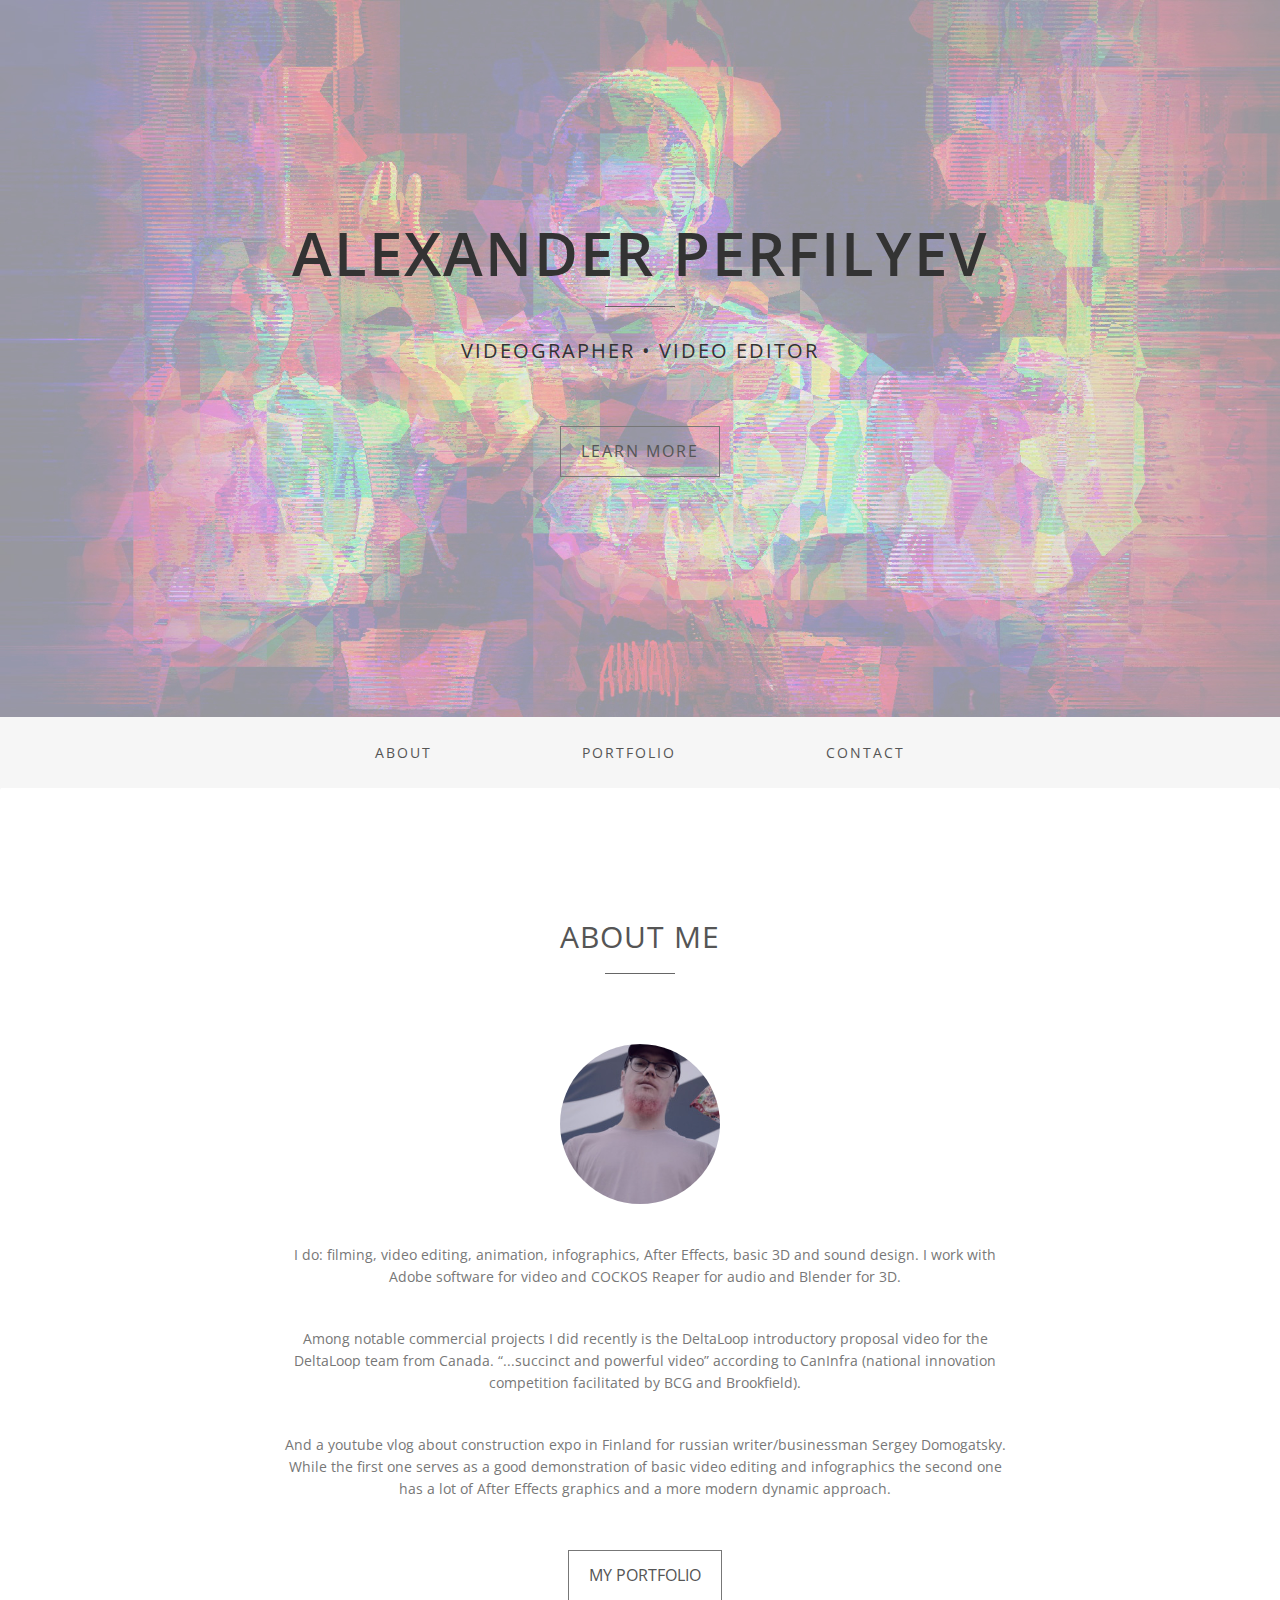
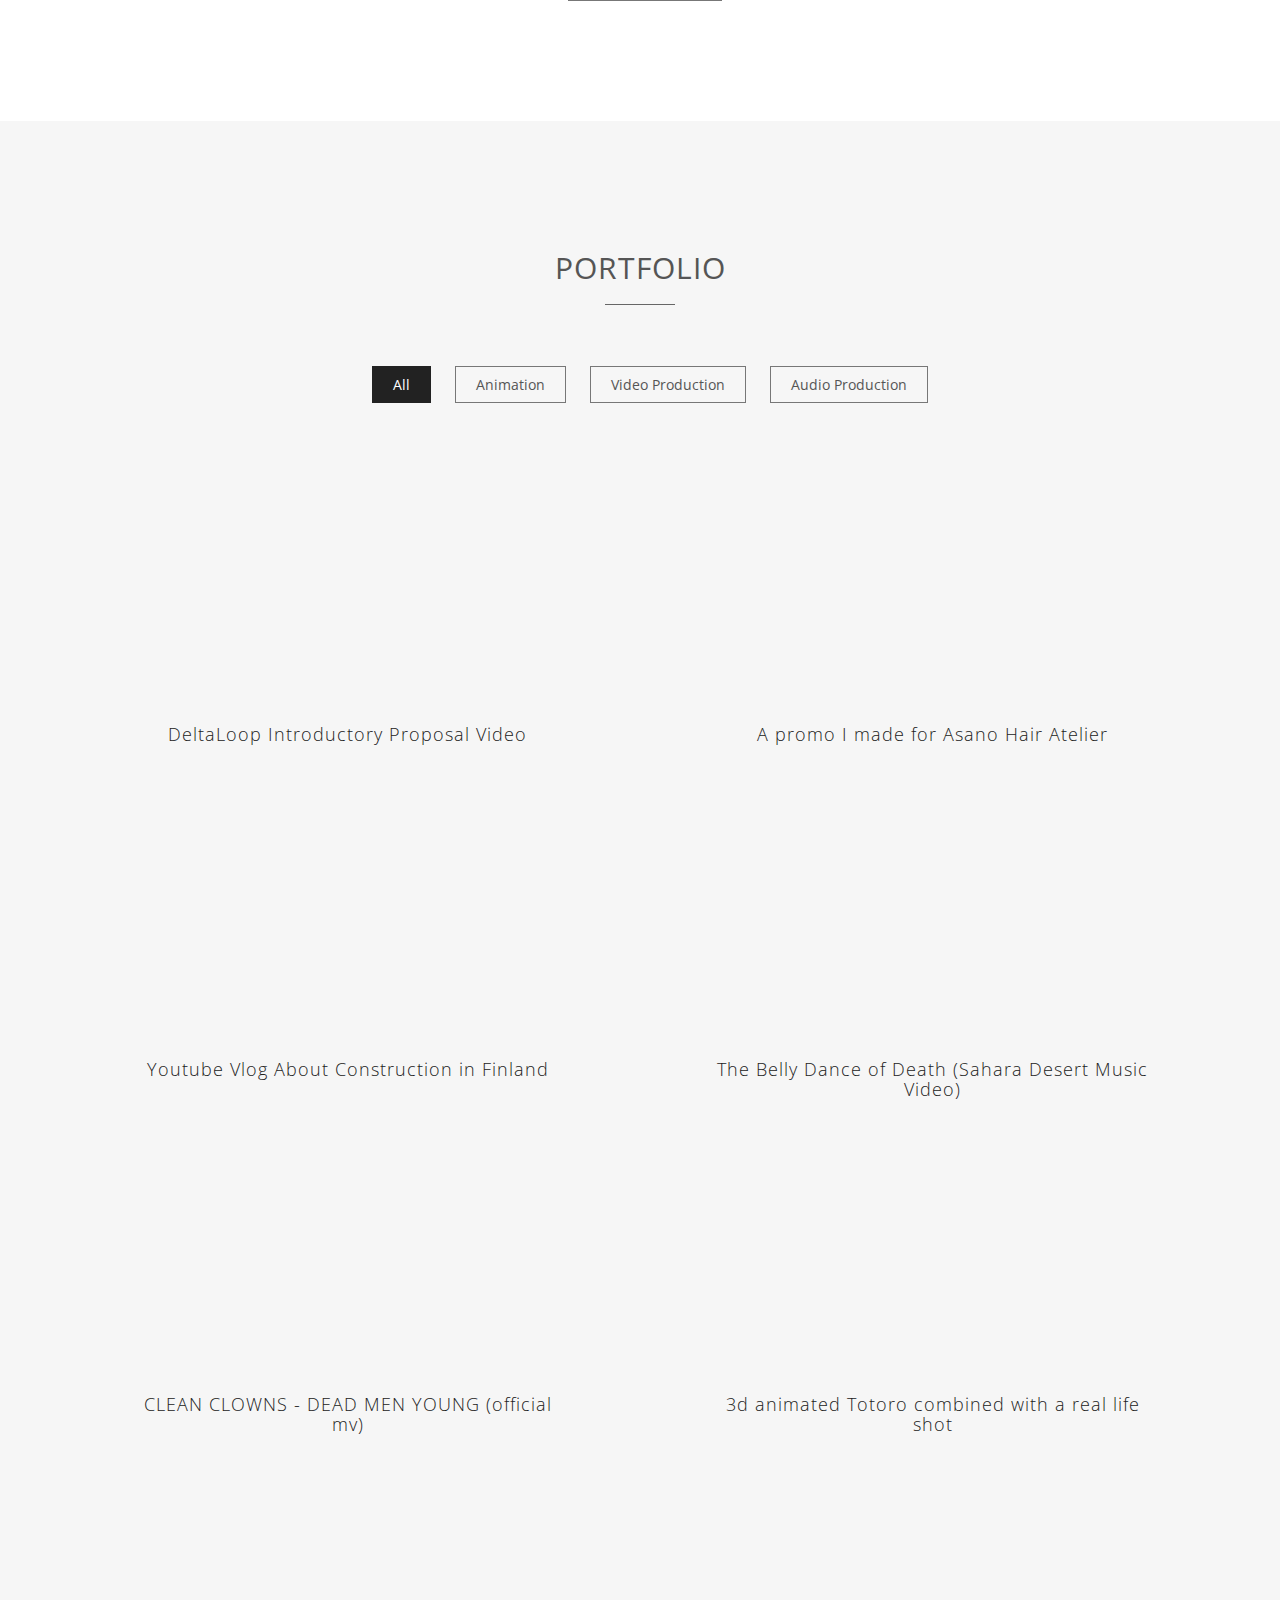
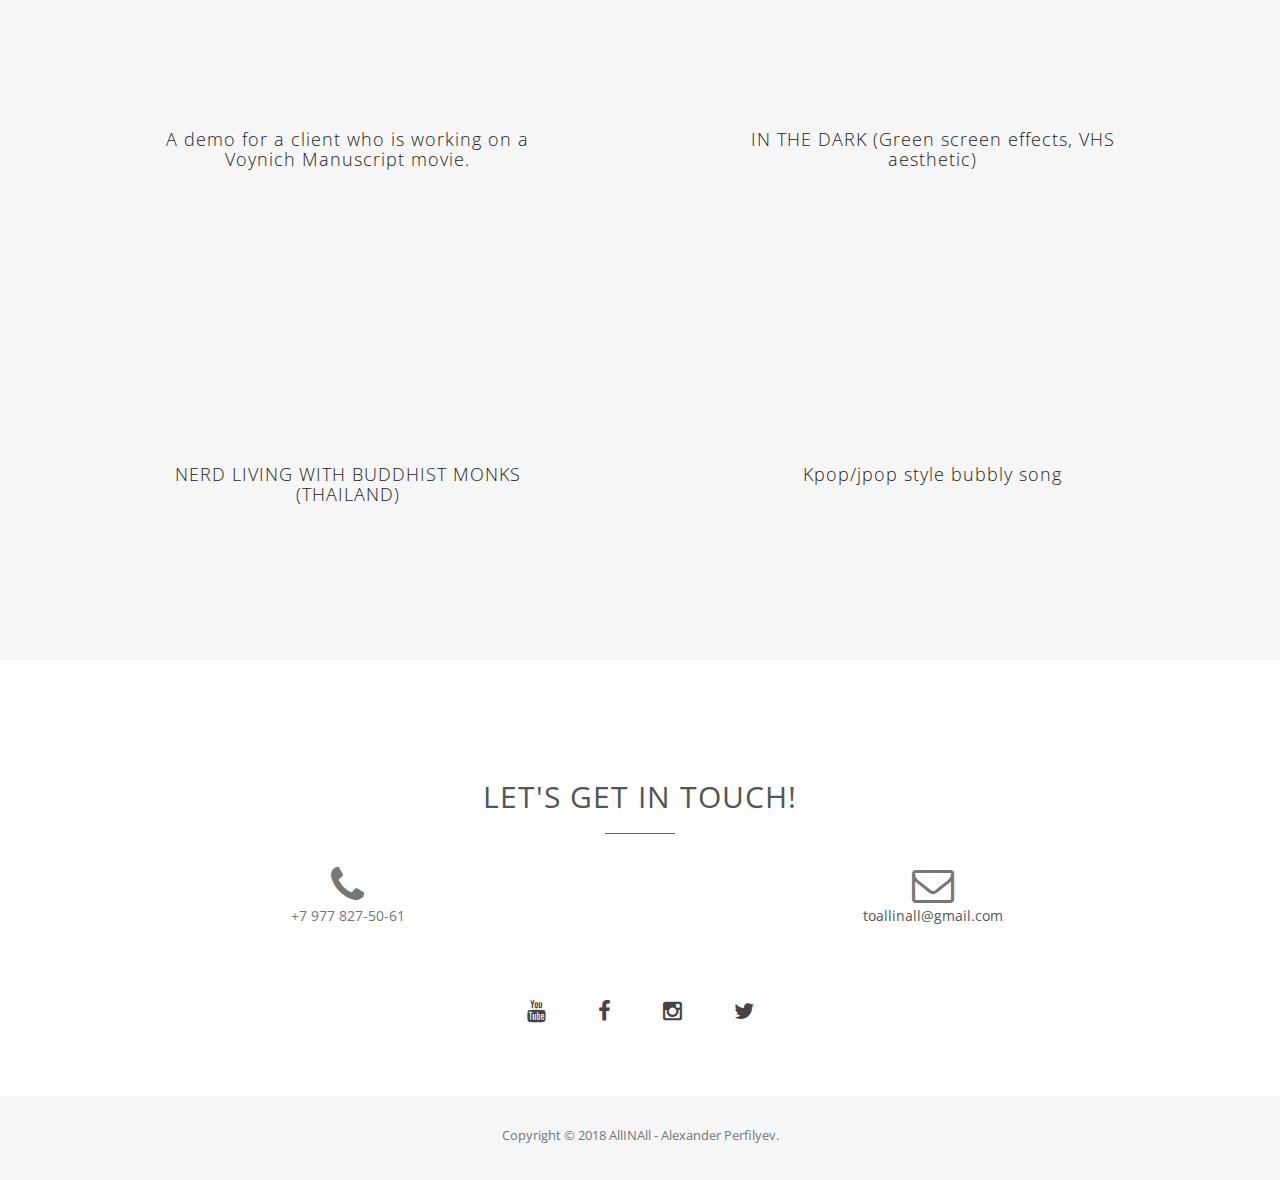
==== index.html @ e4a5e77b "top btn-2" ====
<!DOCTYPE html>
<html lang="en">
<head>
<meta charset="utf-8">
<meta name="viewport" content="width=device-width, initial-scale=1">
<title>Videographer portfolio, Video Editor online - Alexander Perfilyev</title>
<meta name="description" content="If you need high quality filming, video editing, animation, infographics, After Effects, basic 3d and sound design - Alexander Perfilyev">
<meta name="author" content="">
<meta name="viewport" content="width=device-width, initial-scale=1.0">

<!-- Favicons
    ================================================== -->
<link rel="shortcut icon" href="img/favicon.ico" type="image/x-icon">
<link rel="apple-touch-icon" href="img/apple-touch-icon.png">
<link rel="apple-touch-icon" sizes="72x72" href="img/apple-touch-icon-72x72.png">
<link rel="apple-touch-icon" sizes="114x114" href="img/apple-touch-icon-114x114.png">

<!-- Bootstrap -->
<link rel="stylesheet" type="text/css"  href="css/bootstrap.css">
<link rel="stylesheet" type="text/css" href="fonts/font-awesome/css/font-awesome.css">

<!-- Stylesheet
    ================================================== -->
<link rel="stylesheet" type="text/css"  href="css/style.css">
<link rel="stylesheet" type="text/css" href="css/nivo-lightbox/nivo-lightbox.css">
<link rel="stylesheet" type="text/css" href="css/nivo-lightbox/default.css">
<link href='http://fonts.googleapis.com/css?family=Open+Sans:400,700,800,600,300' rel='stylesheet' type='text/css'>
<script type="text/javascript" src="js/modernizr.custom.js"></script>

<!-- HTML5 shim and Respond.js for IE8 support of HTML5 elements and media queries -->
<!-- WARNING: Respond.js doesn't work if you view the page via file:// -->
<!--[if lt IE 9]>
      <script src="https://oss.maxcdn.com/html5shiv/3.7.2/html5shiv.min.js"></script>
      <script src="https://oss.maxcdn.com/respond/1.4.2/respond.min.js"></script>
    <![endif]-->
</head>
<body id="page-top" data-spy="scroll" data-target=".navbar-fixed-top">
<button onclick="topFunction()" id="TopBtn" title="Go to top" class="btn btn-default fa fa-angle-double-up"></button>
<!-- Header -->
<header id="header">
  <div class="intro">
    <div class="container">
      <div class="row">
        <div class="intro-text">
          <h1>Alexander Perfilyev</h1>
          <hr>
			<p>Videographer • Video editor<p>
          <a href="#about" id="learnbtn" class="btn btn-default btn-lg page-scroll">Learn More</a> </div>
      </div>
    </div>
  </div>
</header>
<!-- Navigation -->
<div id="nav">
  <nav class="navbar navbar-custom">
    <div class="container">
      <div class="navbar-header">
        <button type="button" class="navbar-toggle" data-toggle="collapse" data-target=".navbar-main-collapse"> <i class="fa fa-bars"></i> </button>
      </div>
      
      <!-- Collect the nav links, forms, and other content for toggling -->
      <div class="collapse navbar-collapse navbar-main-collapse">
        <ul class="nav navbar-nav">
          <!-- Hidden li included to remove active class from about link when scrolled up past about section -->
          <li class="hidden"> <a href="#page-top"></a> </li>
          <li> <a class="page-scroll" href="#about">About</a> </li>
          <li> <a class="page-scroll" href="#portfolio">Portfolio</a> </li>
          <li> <a class="page-scroll" href="#contact">Contact</a> </li>
        </ul>
      </div>
    </div>
  </nav>
</div>
<!-- About Section -->
<div id="about">
  <div class="container">
    <div class="section-title text-center center">
      <h2>About Me</h2>
      <hr>
    </div>
    <div class="row">
      <div class="col-md-12 text-center"><img src="img/about.jpg" class="img-responsive"></div>
      <div class="col-md-8 col-md-offset-2">
        <div class="about-text">
          <p>I do: filming, video editing, animation, infographics, After Effects, basic 3D and sound design. I work with Adobe software for video and COCKOS Reaper for audio and Blender for 3D.</p>
		  <p>Among notable commercial projects I did recently is the DeltaLoop introductory proposal video for the DeltaLoop team from Canada. “...succinct and powerful video” according to CanInfra (national innovation competition facilitated by BCG and Brookfield).</p>
		  <p>And a youtube vlog about construction expo in Finland for russian writer/businessman Sergey Domogatsky. While the first one serves as a good demonstration of basic video editing and infographics the second one has a lot of After Effects graphics and a more modern dynamic approach.</p>
          <a href="#portfolio" class="btn btn-default btn-lg page-scroll">My Portfolio</a> </div>
      </div>
    </div>
  </div>
</div>
<!-- Portfolio Section -->
<div id="portfolio">
  <div class="container">
    <div class="section-title text-center center">
      <h2>Portfolio</h2>
      <hr>
    </div>
    <div class="categories">
      <ul class="cat">
        <li>
          <ol class="type">
            <li><a href="#" data-filter="*" class="active">All</a></li>
            <li><a href="#" data-filter=".animation">Animation</a></li>
            <li><a href="#" data-filter=".video_prod">Video Production</a></li>
            <li><a href="#" data-filter=".audio_prod">Audio Production</a></li>
          </ol>
        </li>
      </ul>
      <div class="clearfix"></div>
    </div>
	  <div class="row">
      	<div class="portfolio-items">
			<div class="col-sm-6 video_prod">
				<div class="portfolio-item">
					<div class="hover-bg"><iframe width="100%" height="100%" src="https://www.youtube.com/embed/AjtLCSyu7d0?&showinfo=0" frameborder="0" allow="autoplay; encrypted-media" allowfullscreen data-lightbox-gallery="gallery1"></iframe>
					</div>
					<div class="hover-text">
                		<h4>DeltaLoop Introductory Proposal Video</h4>
              		</div>
				</div>
        </div>
			
			<div class="col-sm-6 video_prod">
				<div class="portfolio-item">
					<div class="hover-bg"><iframe width="100%" height="100%" src="https://www.youtube.com/embed/SClLJW9ivtY?&showinfo=0" frameborder="0" allow="autoplay; encrypted-media" allowfullscreen data-lightbox-gallery="gallery1"></iframe></div>
					<div class="hover-text">
                		<h4>A promo I made for Asano Hair Atelier</h4>
              		</div>
				</div>
        </div>
			<div class="col-sm-6 video_prod">
				<div class="portfolio-item">
					<div class="hover-bg"><iframe width="100%" height="100%" src="https://www.youtube.com/embed/eBqmUYgpz88?&showinfo=0" frameborder="0" allow="autoplay; encrypted-media" allowfullscreen data-lightbox-gallery="gallery1"></iframe></div>
					<div class="hover-text">
                		<h4>Youtube Vlog About Construction in Finland</h4>
              		</div>
				</div>
        </div>
			<div class="col-sm-6 video_prod audio_prod">
				<div class="portfolio-item">
					<div class="hover-bg"><iframe width="100%" height="100%" src="https://www.youtube.com/embed/Qx7bcA5q4U0?&showinfo=0" frameborder="0" allow="autoplay; encrypted-media" allowfullscreen data-lightbox-gallery="gallery1"></iframe></div>
					<div class="hover-text">
                		<h4>The Belly Dance of Death (Sahara Desert Music Video)</h4>
              		</div>
				</div>
        </div>
			<div class="col-sm-6 video_prod animation audio_prod">
				<div class="portfolio-item">
					<div class="hover-bg"><iframe width="100%" height="100%" src="https://www.youtube.com/embed/hrNPElQaiLo?&showinfo=0" frameborder="0" allow="autoplay; encrypted-media" allowfullscreen data-lightbox-gallery="gallery1"></iframe></div>
					<div class="hover-text">
                		<h4>CLEAN CLOWNS - DEAD MEN YOUNG (official mv)</h4>
              		</div>
				</div>
        </div>
			<div class="col-sm-6 animation audio_prod">
				<div class="portfolio-item">
					<div class="hover-bg"><iframe width="100%" height="100%" src="https://www.youtube.com/embed/0s90YHOtwXI?&showinfo=0" frameborder="0" allow="autoplay; encrypted-media" allowfullscreen data-lightbox-gallery="gallery1"></iframe></div>
					<div class="hover-text">
                		<h4>3d animated Totoro combined with a real life shot</h4>
              		</div>
				</div>
        </div>
			<div class="col-sm-6 animation">
				<div class="portfolio-item">
					<div class="hover-bg"><iframe width="100%" height="100%" src="https://www.youtube.com/embed/ZL7LJ65v3fI?&showinfo=0" frameborder="0" allow="autoplay; encrypted-media" allowfullscreen data-lightbox-gallery="gallery1"></iframe></div>
					<div class="hover-text">
                		<h4>A demo for a client who is working on a Voynich Manuscript movie.</h4>
              		</div>
				</div>
        </div>
			<div class="col-sm-6 video_prod audio_prod">
				<div class="portfolio-item">
					<div class="hover-bg"><iframe width="100%" height="100%" src="https://www.youtube.com/embed/4C-zK3QGgXY?&showinfo=0" frameborder="0" allow="autoplay; encrypted-media" allowfullscreen data-lightbox-gallery="gallery1"></iframe></div>
					<div class="hover-text">
                		<h4>IN THE DARK (Green screen effects, VHS aesthetic)</h4>
              		</div>
				</div>
        </div>
			<div class="col-sm-6 video_prod audio_prod">
				<div class="portfolio-item">
					<div class="hover-bg"><iframe width="100%" height="100%" src="https://www.youtube.com/embed/d4oPulnc-Fg?&showinfo=0" frameborder="0" allow="autoplay; encrypted-media" allowfullscreen data-lightbox-gallery="gallery1"></iframe></div>
					<div class="hover-text">
                		<h4>NERD LIVING WITH BUDDHIST MONKS (THAILAND)</h4>
              		</div>
				</div>
        </div>
			<div class="col-sm-6 audio_prod">
				<div class="portfolio-item">
					<div class="hover-bg"><iframe width="100%" height="100%" src="https://www.youtube.com/embed/wr47dv2j0WU?&showinfo=0" frameborder="0" allow="autoplay; encrypted-media" allowfullscreen data-lightbox-gallery="gallery1"></iframe></div>
					<div class="hover-text">
                		<h4>Kpop/jpop style bubbly song</h4>
              		</div>
				</div>
        </div>
		  </div>
	  </div>
	</div>
	</div>
<!-- Contact Section -->
 <section id="contact">
      <div class="container">
        <div class="row">
          <div class="text-center">
            <h2 class="section-heading">Let's Get In Touch!</h2>
            <hr class="my-4">
			 <div class="clearfix"></div>
          </div>
        </div>
        <div class="row text-center">
          <div class="col-sm-6 text-center">
            <i class="fa fa-phone fa-3x mb-3 sr-contact"></i>
            <p>+7 977 827-50-61</p>
          </div>
          <div class="col-sm-6 text-center">
            <i class="fa fa-envelope-o fa-3x mb-3 sr-contact"></i>
            <p>
              <a href="mailto:toallinall@gmail.com">toallinall@gmail.com</a>
            </p>
          </div>
        </div>
      </div>
	 <div class="social text-center">
        	<ul>
          		<li><a href="https://www.youtube.com/AllINAllmusic"><i class="fa fa-youtube"></i></a></li>
          		<li><a href="https://www.facebook.com/allinallmusic/"><i class="fa fa-facebook"></i></a></li>
          		<li><a href="https://www.instagram.com/all_inall/"><i class="fa fa-instagram"></i></a></li>
          		<li><a href="https://twitter.com/TwitsInTwits"><i class="fa fa-twitter"></i></a></li>
        	</ul>
      </div>
    </section>
			
<div id="footer">
  <div class="container text-center">
    <div class="fnav">
      <p>Copyright &copy; 2018 AllINAll - Alexander Perfilyev.</p>
    </div>
  </div>
</div>
<script type="text/javascript" src="js/jquery.1.11.1.js"></script> 
<script type="text/javascript" src="js/bootstrap.js"></script> 
<script type="text/javascript" src="js/SmoothScroll.js"></script> 
<script type="text/javascript" src="js/nivo-lightbox.js"></script> 
<script type="text/javascript" src="js/jquery.isotope.js"></script> 
<script type="text/javascript" src="js/jqBootstrapValidation.js"></script> 
<script type="text/javascript" src="js/contact_me.js"></script> 
<script type="text/javascript" src="js/main.js"></script>
<script>
	window.onscroll = function() {scrollFunction()};

function scrollFunction() {
    if (document.body.scrollTop > 20 || document.documentElement.scrollTop > 20) {
        document.getElementById("TopBtn").style.display = "block";
    } else {
        document.getElementById("TopBtn").style.display = "none";
    }
}

// When the user clicks on the button, scroll to the top of the document
function topFunction() {
    document.body.scrollTop = 0;
    document.documentElement.scrollTop = 0;
}
	</script>
</body>
</html>
---- css/style.css ----
body, html {
	font-family: 'Open Sans', sans-serif;
	text-rendering: optimizeLegibility !important;
	-webkit-font-smoothing: antialiased !important;
	color: #777;
	width: 100% !important;
	height: 100% !important;
}
h2 {
	margin: 0 0 20px 0;
	color: #555;
	text-transform: uppercase;
	letter-spacing: 1px;
	font-weight: 400;
	font-size: 30px;
}
h3, h4 {
	color: #222;
	font-size: 18px;
	font-weight: 300;
	letter-spacing: 1px;
}
h5 {
	text-transform: uppercase;
	font-weight: 700;
	line-height: 20px;
}
p.intro {
	font-size: 16px;
	margin: 12px 0 0;
	line-height: 24px;
}
a {
	color: #555;
}
a:hover, a:focus {
	text-decoration: none;
	color: #000;
}
ul, ol {
	list-style: none;
}
.clearfix:after {
	visibility: hidden;
	display: block;
	font-size: 0;
	content: " ";
	clear: both;
	height: 0;
}
.clearfix {
	display: inline-block;
}
* html .clearfix {
	height: 1%;
}
.clearfix {
	display: block;
}
ul, ol {
	padding: 0;
	-webkit-padding: 0;
	-moz-padding: 0;
}
hr {
	height: 1px;
	width: 70px;
	text-align: center;
	position: relative;
	background: #666;
	margin: 0 auto;
	margin-bottom: 30px;
	border: 0;
}
#TopBtn {
  display: none;
}
/* Navigation */
#nav {
	z-index: 9999;
}
#nav.affix {
	position: fixed;
	top: 0;
	width: 100%
}
.navbar .navbar-nav {
	display: inline-block;
	float: none;
	vertical-align: top;
}
.navbar .navbar-collapse {
	text-align: center;
}
.navbar-custom {
	margin-bottom: 0;
	background-color: #f6f6f6;
	border-radius: 0px;
	padding: 10px 0;
	border-bottom: 2px solid #fff;
}
.navbar-custom a {
	color: #555;
}
.navbar-custom .nav li a {
	margin: 0 60px;
	text-transform: uppercase;
	letter-spacing: 2px;
	-webkit-transition: background .3s ease-in-out;
	-moz-transition: background .3s ease-in-out;
	transition: background .3s ease-in-out;
}
.navbar-custom .nav li a:hover {
	outline: 0;
	color: #000;
	background-color: transparent;
}
.navbar-custom .nav li a:focus, .navbar-custom .nav li a:active {
	outline: 0;
	background-color: transparent;
	color: #000;
}
.navbar-custom .nav li.active {
	outline: 0;
}
.navbar-custom .nav li.active a {
	background-color: rgba(255,255,255,.3);
}
.navbar-custom .nav li.active a:hover {
	color: #fff;
}
.btn-default {
	text-transform: uppercase;
	color: #555;
	background-color: transparent;
	border-color: #777;
	padding: 14px 20px;
	margin: 0;
	font-size: 16px;
	border-radius: 0;
	margin-top: 20px;
}
.btn-default:hover, .btn-default:focus, .btn-default.focus, .btn-default:active, .btn-default.active {
	color: #fff;
	background-color: #121d1f;
	border-color: #121d1f;
}
/* Header Section */
.intro {
	display: table;
	width: 100%;
	padding: 0;
	text-align: center;
	color: #333;
	background: url(../img/intro-bg-1.jpg) no-repeat center top;
	background-color: #e5e5e5;
	-webkit-background-size: cover;
	-moz-background-size: cover;
	background-size: cover;
	-o-background-size: cover;
}
.section-title.center {
	padding: 10px 0 40px 0;
}
.intro h1 {
	max-width: 100%;
	font-size: 60px;
	font-weight: 600;
	letter-spacing: 2px;
	text-transform: uppercase;
	margin-bottom: 20px;
	color: #333;
}
.intro p {
	max-width: 100%;
	font-size: 20px;
	letter-spacing: 2px;
	text-transform: uppercase;
	margin: 20px 20px 40px 20px;
}
header .intro-text {
	padding-top: 200px;
	padding-bottom: 200px;
}
/* About Section */
#about {
	padding: 120px 0;
}
#about .about-text {
	margin-left: 10px;
	text-align: center;
}
#about img {
	border-radius: 50%;
	width: 160px;
	height: 160px;
	display: inline-block;
}
#learnbtn .btn {
	color: white;
	
}
#about p {
	margin-top: 40px;
	margin-bottom: 30px;
	line-height: 22px;
}
/* Portfolio Section */
#portfolio {
	padding: 120px 0;
	background: #f6f6f6;
}
.categories {
	max-width: 100%;
	padding-bottom: 30px;
	text-align: center;
}
ul.cat li {
	display: inline-block;
}
ol.type li {
	display: inline-block;
	margin-left: 20px;
	margin-bottom: 30px;
}
ol.type li a {
	border: 1px solid #777;
	color: #555;
	padding: 8px 20px;
}
ol.type li a.active {
	background: #222;
	border: 1px solid #222;
	color: #fff;
}
ol.type li a:hover {
	background: #222;
	border: 1px solid #222;
	color: #fff;
}
.isotope-item {
	z-index: 2
}
.isotope-hidden.isotope-item {
	z-index: 1
}
.isotope, .isotope .isotope-item {
	/* change duration value to whatever you like */
	-webkit-transition-duration: 0.8s;
	-moz-transition-duration: 0.8s;
	transition-duration: 0.8s;
}
.isotope-item {
	margin-right: -1px;
	-webkit-backface-visibility: hidden;
	backface-visibility: hidden;
}
.isotope {
	-webkit-backface-visibility: hidden;
	backface-visibility: hidden;
	-webkit-transition-property: height, width;
	-moz-transition-property: height, width;
	transition-property: height, width;
}
.isotope .isotope-item {
	-webkit-backface-visibility: hidden;
	backface-visibility: hidden;
	-webkit-transition-property: -webkit-transform, opacity;
	-moz-transition-property: -moz-transform, opacity;
	transition-property: transform, opacity;
}
.portfolio-item {
	max-width: 100%;
	margin: 35px 60px;
	-webkit-transition: all 0.5s ease-out;
	-moz-transition: all 0.5s ease-out;
	-ms-transition: all 0.5s ease-out;
	-o-transition: all 0.5s ease-out;
	transition: all 0.5s ease-out;
}
.portfolio-item:hover {
	-webkit-transform: scale(1.1);
	-moz-transform: scale(1.1);
	-ms-transform: scale(1.1);
	-o-transform: scale(1.1);
	transform: scale(1.3);
}
.portfolio-item .hover-bg {
	height: 215px;
	overflow: hidden;
	position: relative;
}
.portfolio-item .hover-text {
	text-align: center;
	height: 40px;
	width: 100%;
}
.portfolio-item:hover .hover-text {
	visibility: hidden;
}
#portfolio i.fa {
	font-size: 20px;
	padding: 5px;
	color: #E87E04;
}
/* Contact Section */
#contact {
	width: 100%;
	padding: 120px 0 60px 0;
}
#contact h3 {
	padding-top: 20px;
	font-size: 20px;
	font-weight: 400;
	color: #fff;
}
#contact form {
	padding: 30px 0;
}
#contact .text-danger {
	color: #E87E04;
	text-align: left;
}
label {
	font-size: 12px;
	font-weight: 400;
	font-family: 'Open Sans', sans-serif;
	float: left;
}
#contact .form-control {
	display: block;
	width: 100%;
	padding: 6px 12px;
}
#contact .social {
	width: 100%;
	margin-top: 60px;
}
#contact .social ul li {
	display: inline-block;
	margin: 0 20px;
}
#contact .social i.fa {
	font-size: 22px;
	padding: 4px;
	color: #444;
	transition: all 0.5s;
}
#contact .social i.fa:hover {
	color: #000;
}
.btn:active, .btn.active {
	background-image: none;
	outline: 0;
	-webkit-box-shadow: none;
	box-shadow: none;
}
a:focus, .btn:focus, .btn:active:focus, .btn.active:focus, .btn.focus, .btn:active.focus, .btn.active.focus {
	outline: none;
	outline-offset: none;
}
/* Footer Section*/
#footer {
	width: 100%;
	background: #f6f6f6;
	color: #777;
	padding: 30px 0 25px 0;
}
#footer p {
	font-size: 13px;
}
#footer a {
	color: #555;
}
#footer a:hover {
	color: #000;
}
@media only screen and (max-width: 600px) {
    .intro h1 {
        font-size: 3em;
    }
	.intro p {
		font-size: 1.2em;
	}
	#TopBtn {
  display: none;
  position: fixed;
  bottom: 20px;
  right: 30px;
  z-index: 99;
  outline: none;
  padding: 15px;
  border: none;
  font-size:24px
	}
}
---- css/nivo-lightbox/default.css ----
/*
 * Nivo Lightbox Default Theme v1.0
 * http://dev7studios.com/nivo-lightbox
 *
 * Copyright 2013, Dev7studios
 * Free to use and abuse under the MIT license.
 * http://www.opensource.org/licenses/mit-license.php
 */
 
 .nivo-lightbox-theme-default * {
    -webkit-box-sizing: initial !important;
    -moz-box-sizing: initial !important;
    box-sizing: initial !important;
 }
.nivo-lightbox-theme-default.nivo-lightbox-overlay { 
	background: #666;
	background: rgba(0,0,0,0.6); 
}
.nivo-lightbox-theme-default .nivo-lightbox-content.nivo-lightbox-loading { background: url(loading.gif) no-repeat 50% 50%; }

.nivo-lightbox-theme-default .nivo-lightbox-nav {
	top: 10%;
	width: 8%;
	height: 80%;
	text-indent: -9999px;
	background-repeat: no-repeat;
	background-position: 50% 50%;
	opacity: 0.5;
}
.nivo-lightbox-theme-default .nivo-lightbox-nav:hover { 
	opacity: 1; 
	background-color: transparent;
}
.nivo-lightbox-theme-default .nivo-lightbox-prev { 
	background-image: url(prev.png); 
	border-radius: 0 3px 3px 0;
}
.nivo-lightbox-theme-default .nivo-lightbox-next { 
	background-image: url(next.png); 
	border-radius: 3px 0 0 3px;
}

.nivo-lightbox-theme-default .nivo-lightbox-close {
	display: block;
	background: url(close.png) no-repeat 5px 5px;
	width: 16px;
	height: 16px;
	text-indent: -9999px;
	padding: 5px;
	opacity: 0.5;
}
.nivo-lightbox-theme-default .nivo-lightbox-close:hover { opacity: 1; }

.nivo-lightbox-theme-default .nivo-lightbox-title-wrap { bottom: -7%; }
.nivo-lightbox-theme-default .nivo-lightbox-title {
	font: 14px/20px 'Helvetica Neue', Helvetica, Arial, sans-serif;
	font-style: normal;
	font-weight: normal;
	background: #000;
	color: #fff;
	padding: 7px 15px;
	border-radius: 30px;
}

.nivo-lightbox-theme-default .nivo-lightbox-image img {
	background: #fff;
	-webkit-box-shadow: 0px 1px 1px rgba(0,0,0,0.4);
	   -moz-box-shadow: 0px 1px 1px rgba(0,0,0,0.4);
	        box-shadow: 0px 1px 1px rgba(0,0,0,0.4);
}
.nivo-lightbox-theme-default .nivo-lightbox-ajax,
.nivo-lightbox-theme-default .nivo-lightbox-inline {
	background: #fff;
	padding: 40px;
	-webkit-box-shadow: 0px 1px 1px rgba(0,0,0,0.4);
	   -moz-box-shadow: 0px 1px 1px rgba(0,0,0,0.4);
	        box-shadow: 0px 1px 1px rgba(0,0,0,0.4);
}

@media (-webkit-min-device-pixel-ratio: 1.3),
       (-o-min-device-pixel-ratio: 2.6/2),
       (min--moz-device-pixel-ratio: 1.3),
       (min-device-pixel-ratio: 1.3),
       (min-resolution: 1.3dppx) {

	.nivo-lightbox-theme-default .nivo-lightbox-content.nivo-lightbox-loading { 
		background-image: url(loading@2x.gif); 
		background-size: 32px 32px;
	}
	.nivo-lightbox-theme-default .nivo-lightbox-prev { 
		background-image: url(prev@2x.png); 
		background-size: 48px 48px;
	}
	.nivo-lightbox-theme-default .nivo-lightbox-next { 
		background-image: url(next@2x.png); 
		background-size: 48px 48px;
	}
	.nivo-lightbox-theme-default .nivo-lightbox-close { 
		background-image: url(close@2x.png); 
		background-size: 16px 16px;
	}
	
}
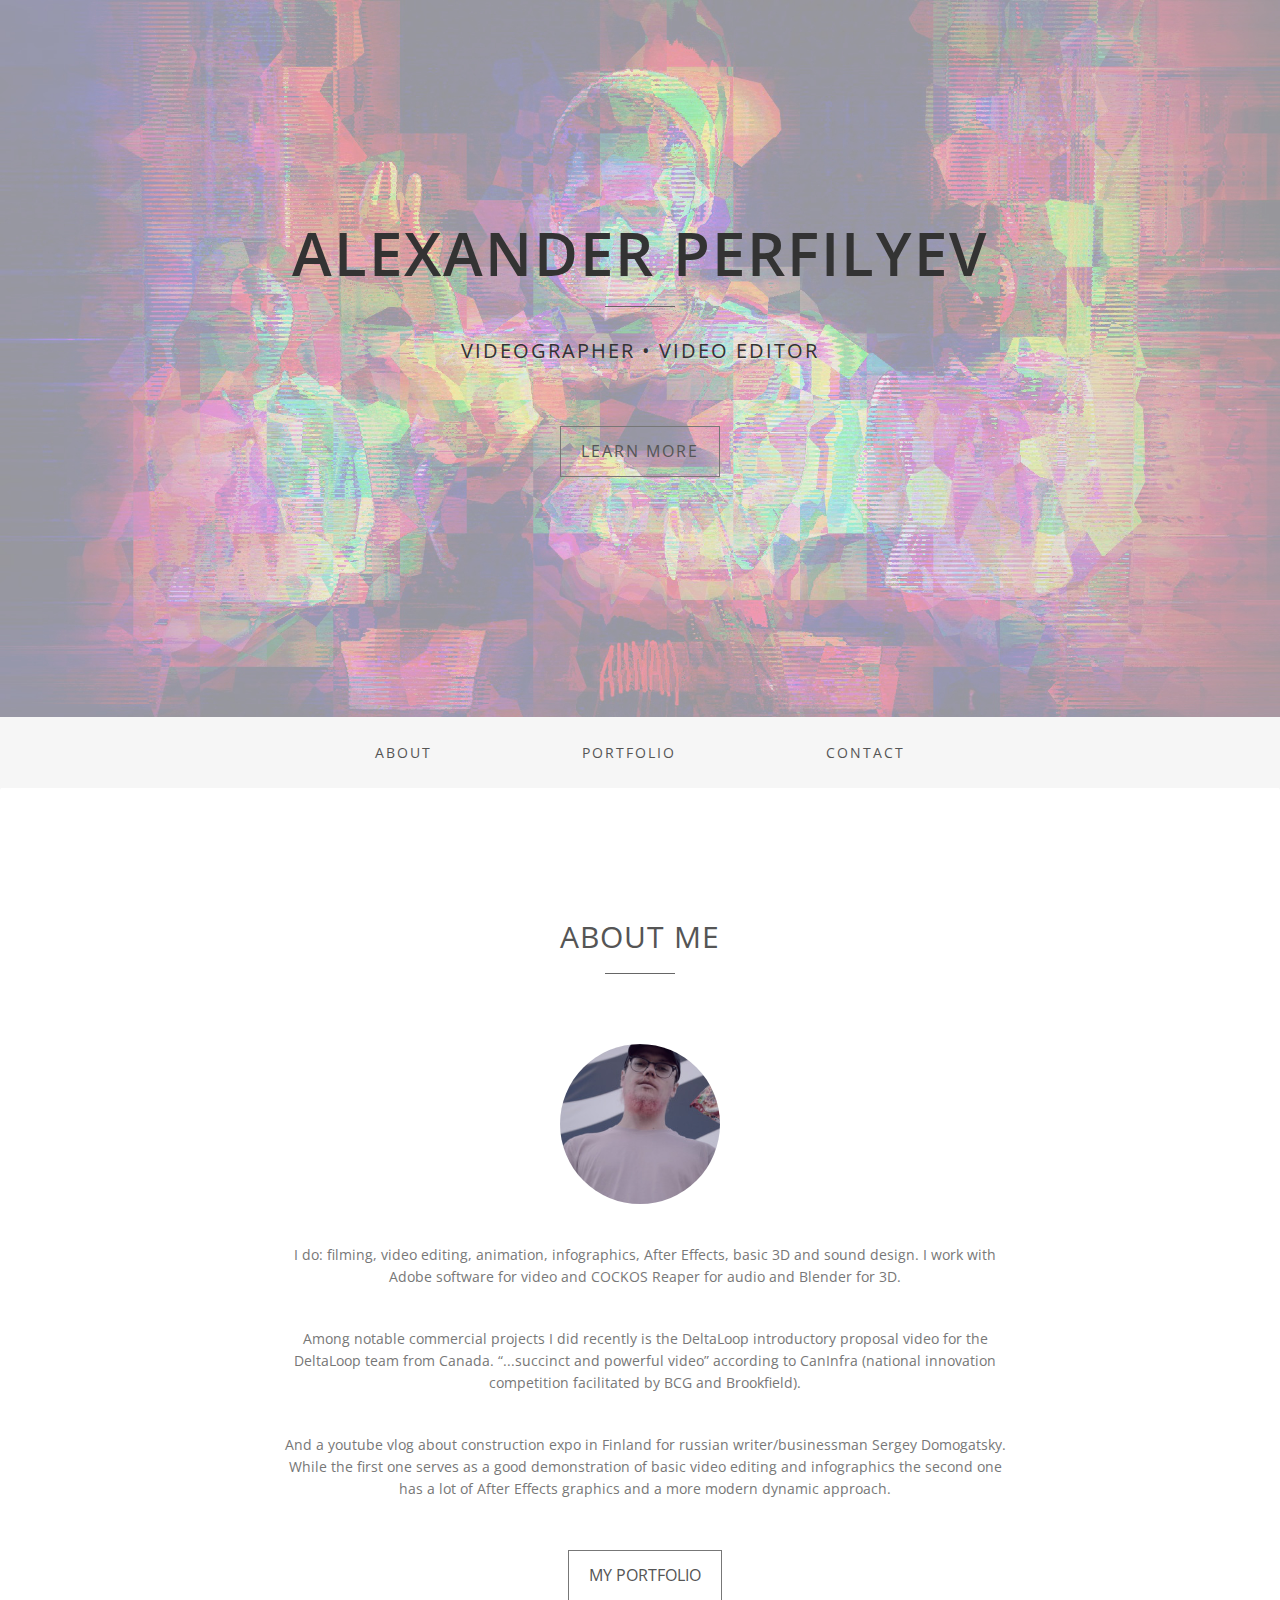
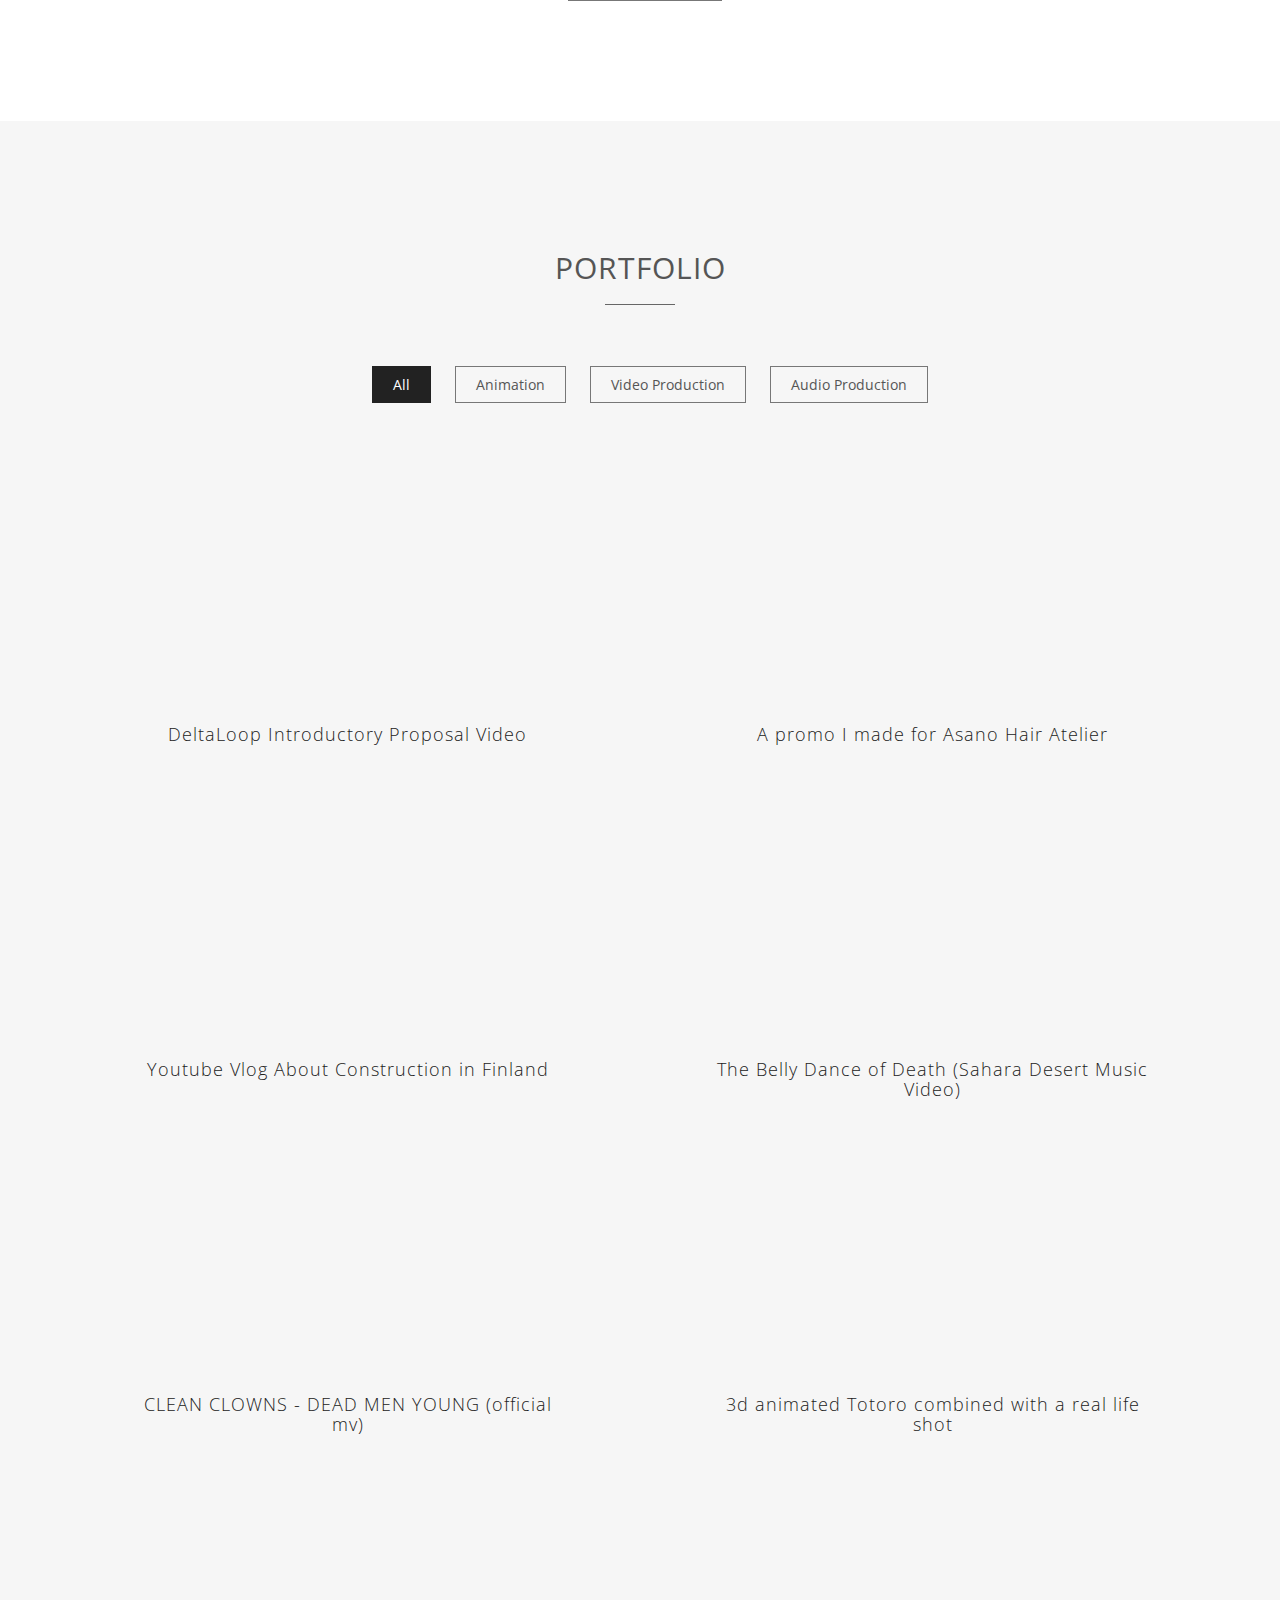
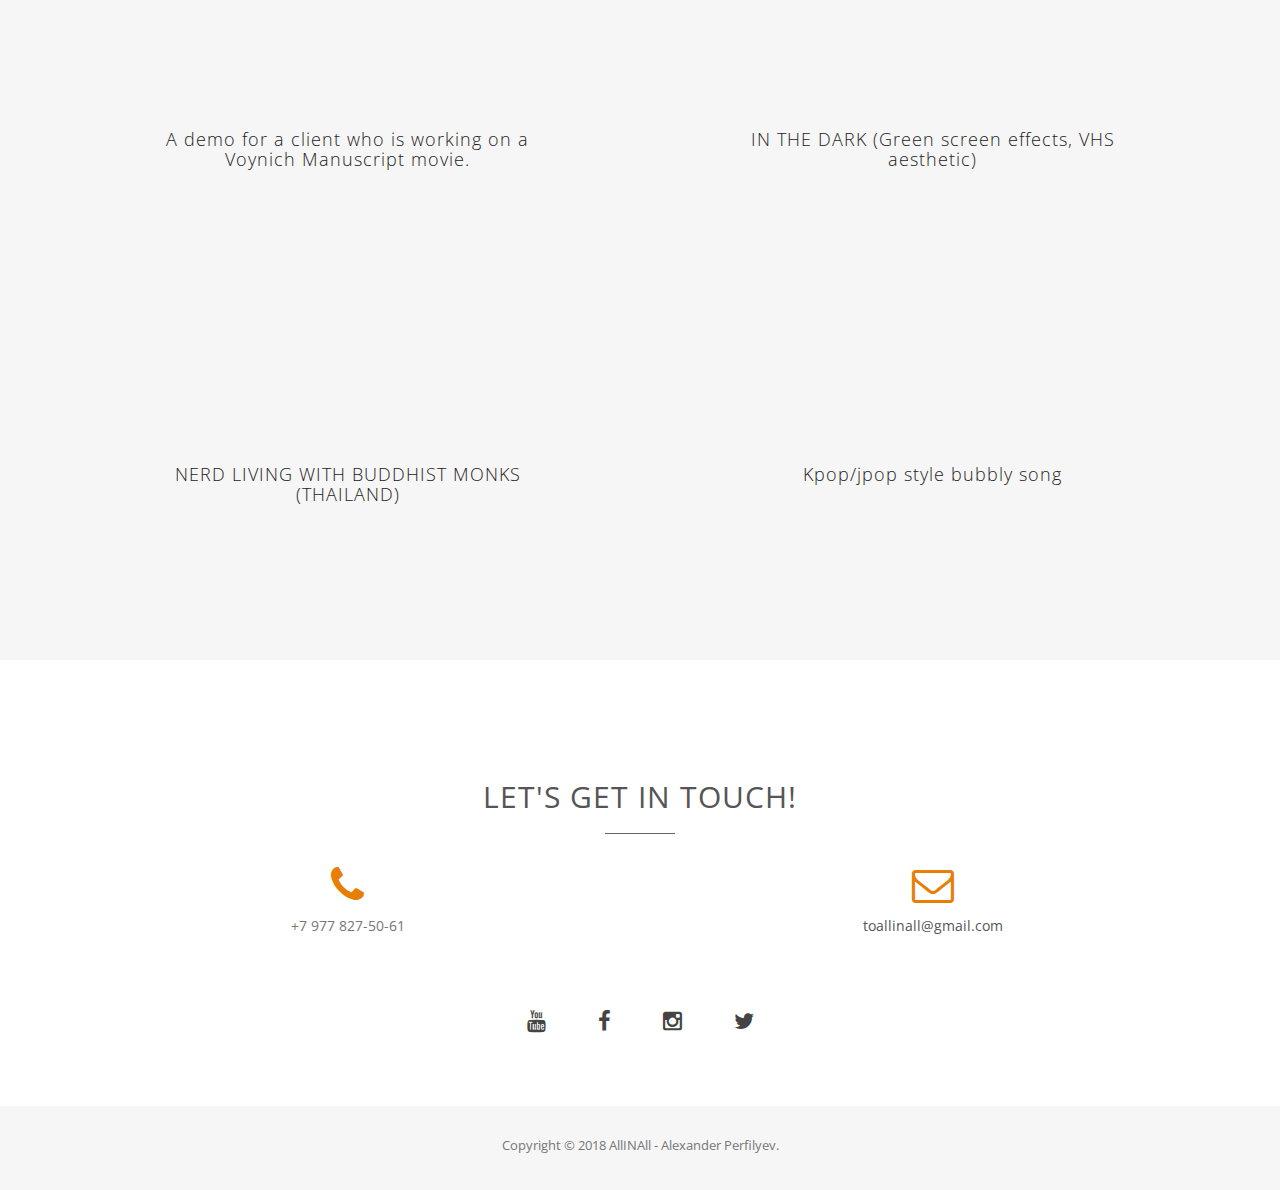
==== commit fe39b433: "work navigation mobile fixed" ====
--- a/index.html
+++ b/index.html
@@ -101,10 +101,10 @@
       <ul class="cat">
         <li>
           <ol class="type">
-            <li><a href="#" data-filter="*" class="active">All</a></li>
-            <li><a href="#" data-filter=".animation">Animation</a></li>
-            <li><a href="#" data-filter=".video_prod">Video Production</a></li>
-            <li><a href="#" data-filter=".audio_prod">Audio Production</a></li>
+            <li><a href="#" data-filter="*" class="active work-btn">All</a></li>
+            <li><a href="#" data-filter=".animation" class="work-btn">Animation</a></li>
+            <li><a href="#" data-filter=".video_prod" class="work-btn">Video Production</a></li>
+            <li><a href="#" data-filter=".audio_prod" class="work-btn">Audio Production</a></li>
           </ol>
         </li>
       </ul>
@@ -209,12 +209,12 @@
           </div>
         </div>
         <div class="row text-center">
-          <div class="col-sm-6 text-center">
-            <i class="fa fa-phone fa-3x mb-3 sr-contact"></i>
+          <div class="col-sm-6 text-center ">
+            <i class="fa fa-phone fa-3x mb-3 sr-contact text-danger"></i>
             <p>+7 977 827-50-61</p>
           </div>
           <div class="col-sm-6 text-center">
-            <i class="fa fa-envelope-o fa-3x mb-3 sr-contact"></i>
+            <i class="fa fa-envelope-o fa-3x mb-3 sr-contact text-danger"></i>
             <p>
               <a href="mailto:toallinall@gmail.com">toallinall@gmail.com</a>
             </p>
--- a/css/style.css
+++ b/css/style.css
@@ -314,23 +314,15 @@
 	font-weight: 400;
 	color: #fff;
 }
-#contact form {
-	padding: 30px 0;
-}
 #contact .text-danger {
+	margin-bottom: 10px;
 	color: #E87E04;
-	text-align: left;
 }
 label {
 	font-size: 12px;
 	font-weight: 400;
 	font-family: 'Open Sans', sans-serif;
 	float: left;
-}
-#contact .form-control {
-	display: block;
-	width: 100%;
-	padding: 6px 12px;
 }
 #contact .social {
 	width: 100%;
@@ -386,11 +378,19 @@
   display: none;
   position: fixed;
   bottom: 20px;
-  right: 30px;
+  right: 2px;
   z-index: 99;
   outline: none;
   padding: 15px;
   border: none;
   font-size:24px
 	}
+	.type li{
+	width: 40%
+	}
+	li .work-btn {
+	display: block;
+	float: left;
+	width: 100% !important;
+	}
 }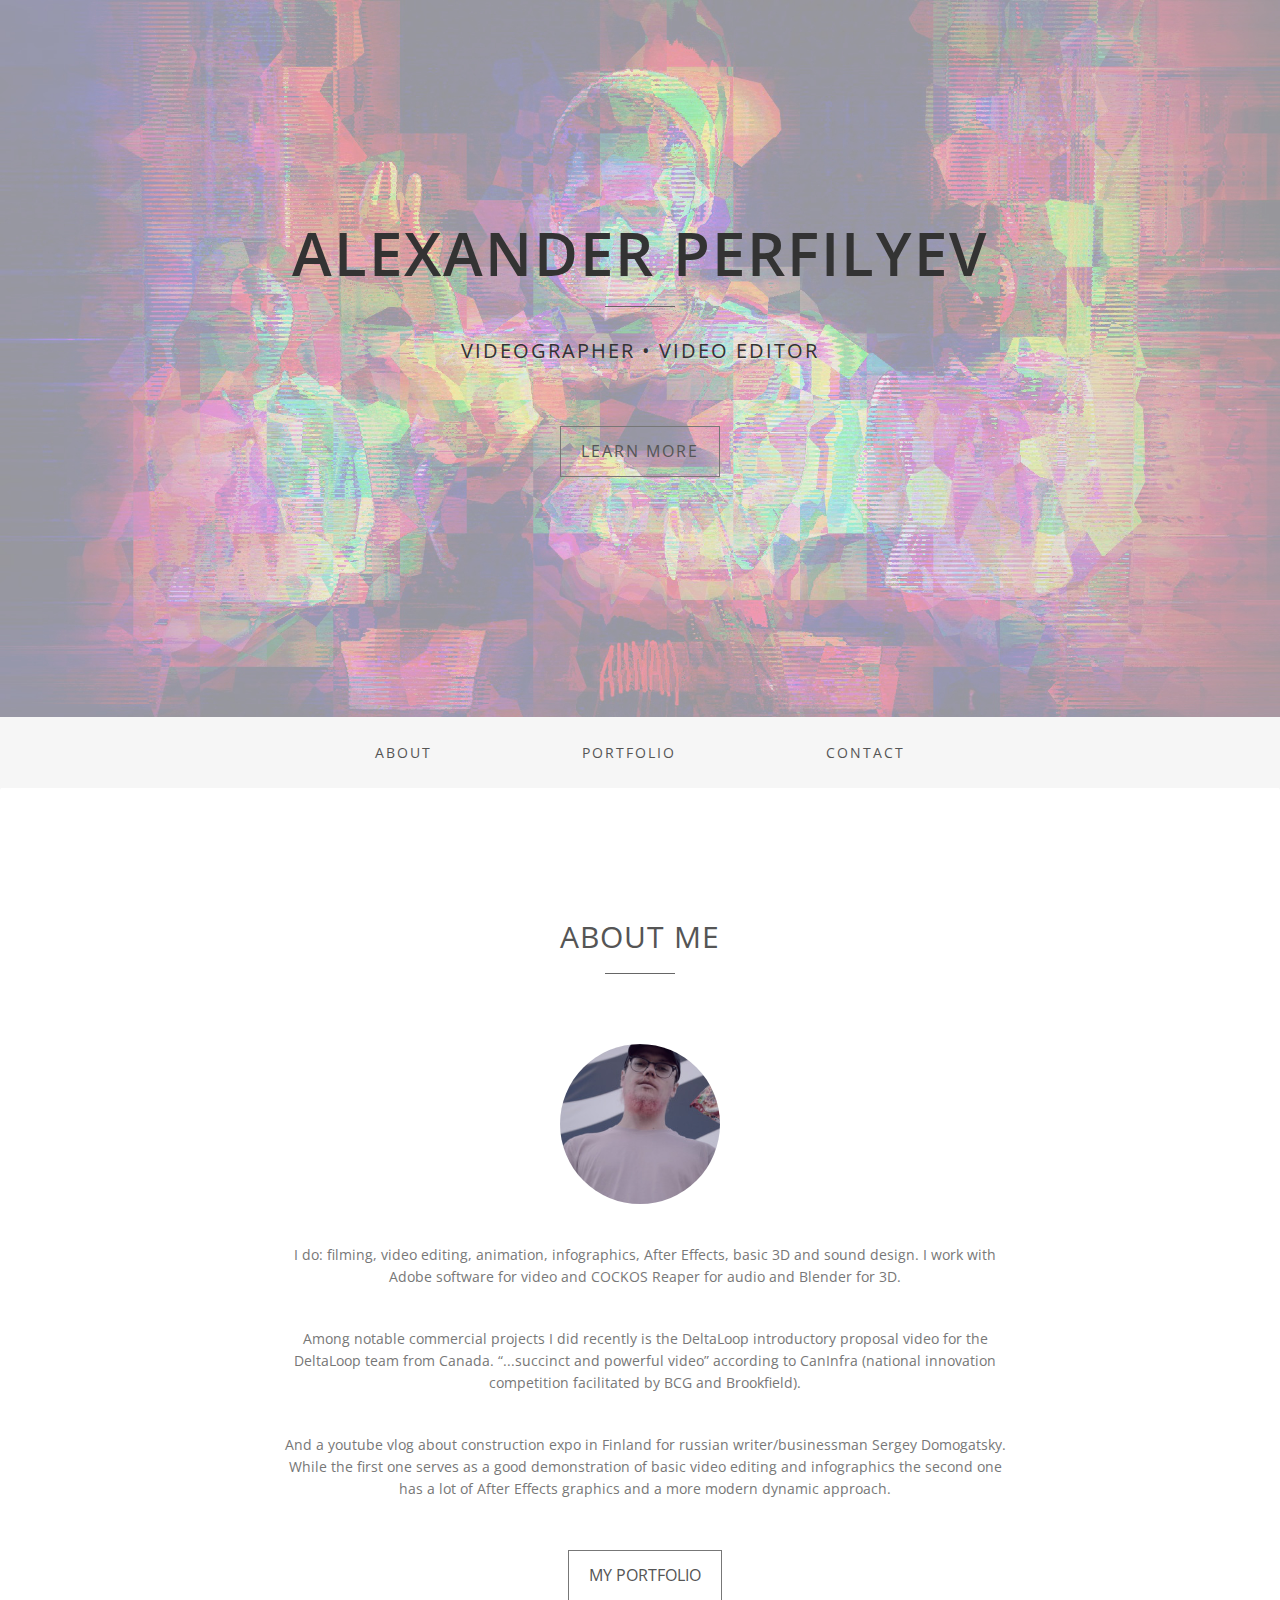
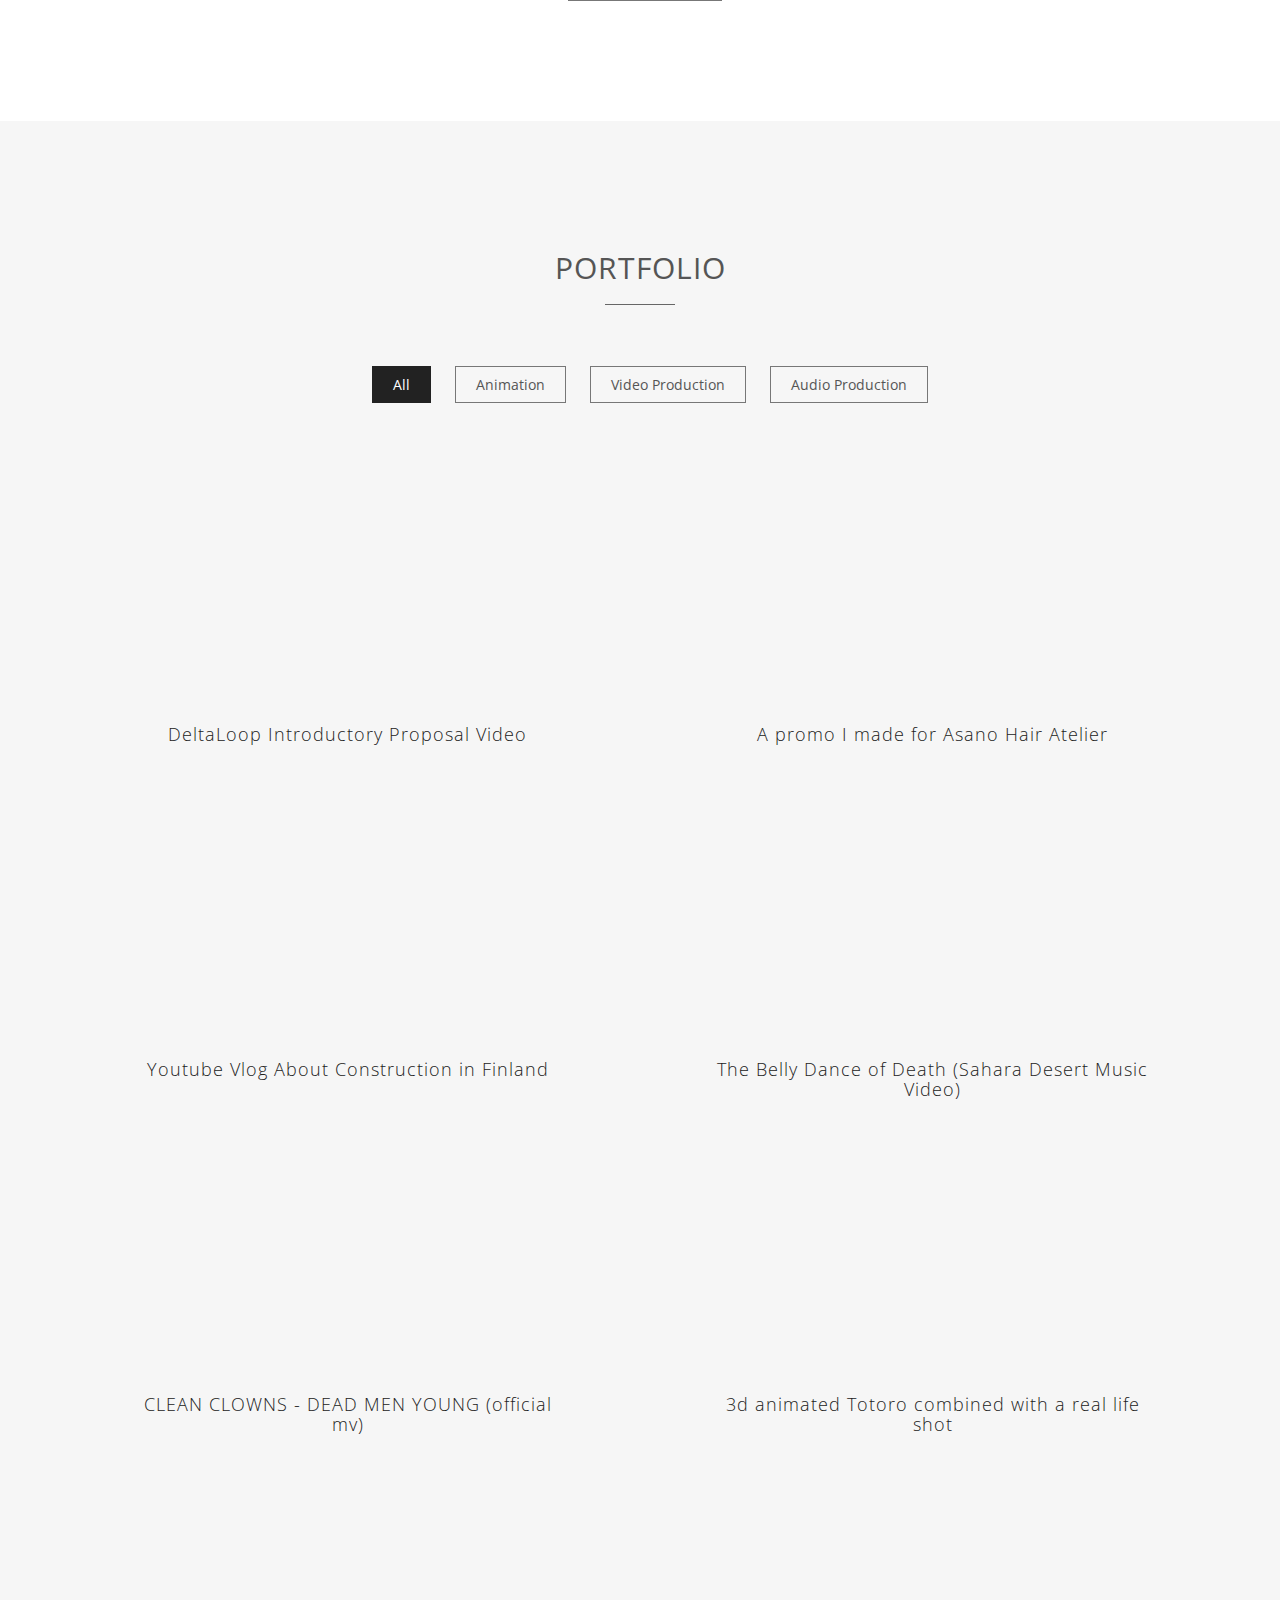
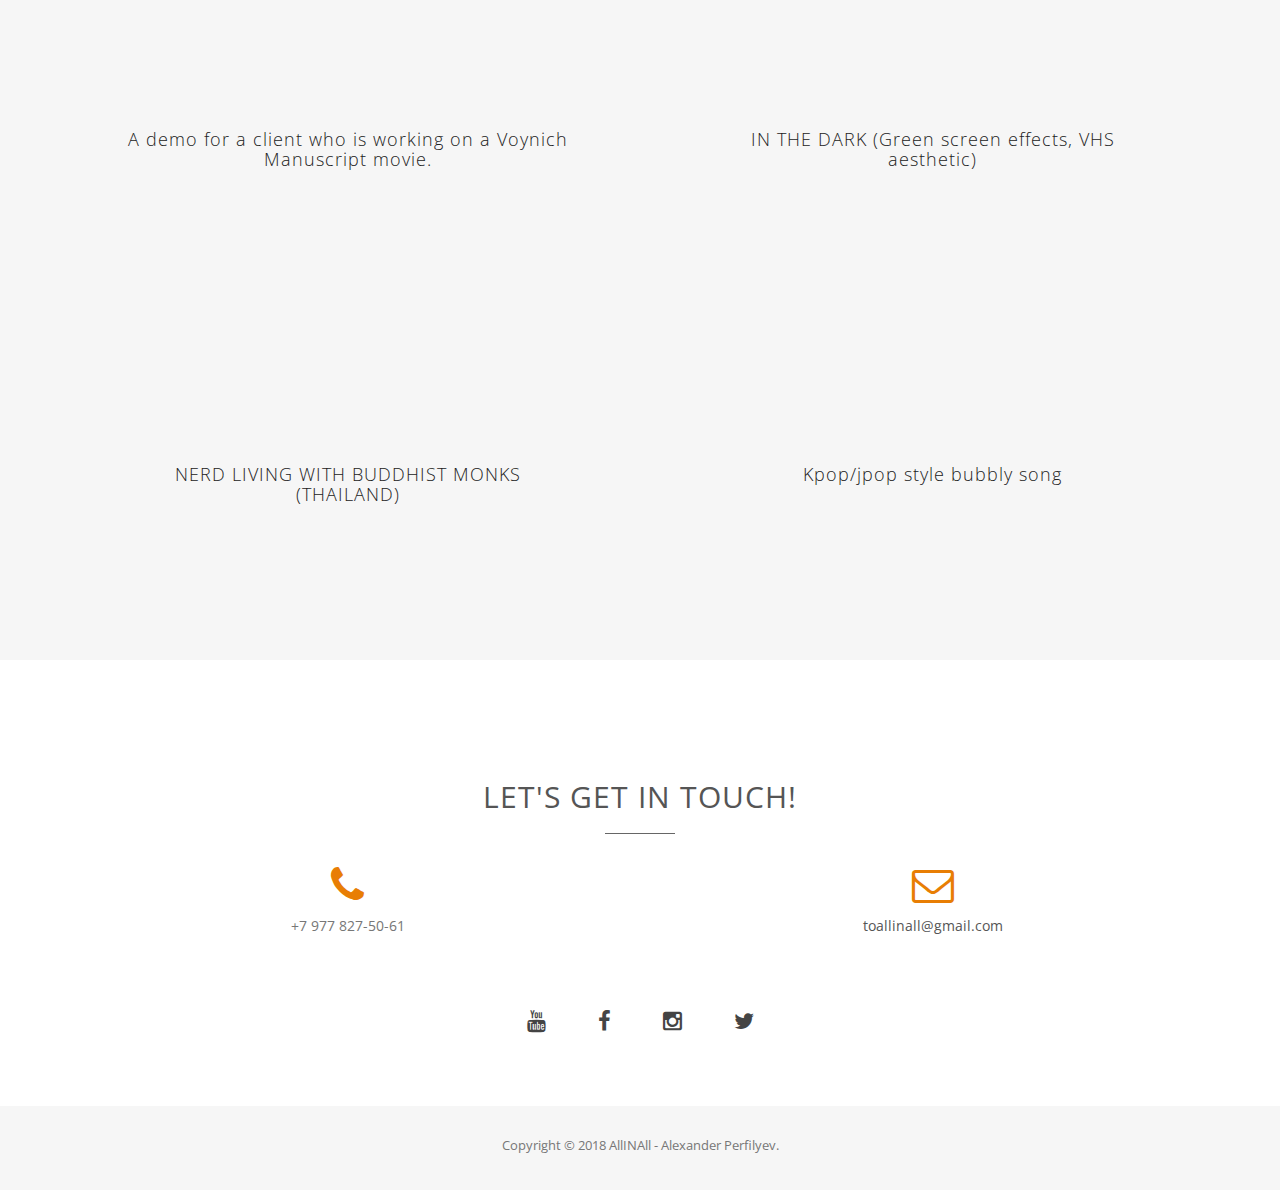
==== commit a3711a1e: "mobile v2" ====
--- a/index.html
+++ b/index.html
@@ -44,7 +44,7 @@
         <div class="intro-text">
           <h1>Alexander Perfilyev</h1>
           <hr>
-			<p>Videographer • Video editor<p>
+			<p class="proff">Videographer • Video editor<p>
           <a href="#about" id="learnbtn" class="btn btn-default btn-lg page-scroll">Learn More</a> </div>
       </div>
     </div>
@@ -194,7 +194,7 @@
               		</div>
 				</div>
         </div>
-		  </div>
+		</div>
 	  </div>
 	</div>
 	</div>
--- a/css/style.css
+++ b/css/style.css
@@ -178,6 +178,7 @@
 	text-transform: uppercase;
 	margin: 20px 20px 40px 20px;
 }
+
 header .intro-text {
 	padding-top: 200px;
 	padding-bottom: 200px;
@@ -271,7 +272,7 @@
 }
 .portfolio-item {
 	max-width: 100%;
-	margin: 35px 60px;
+	margin: 35px 55px;
 	-webkit-transition: all 0.5s ease-out;
 	-moz-transition: all 0.5s ease-out;
 	-ms-transition: all 0.5s ease-out;
@@ -371,26 +372,30 @@
     .intro h1 {
         font-size: 3em;
     }
-	.intro p {
-		font-size: 1.2em;
+	.intro .proff {
+		font-size: 1.1em;
 	}
 	#TopBtn {
-  display: none;
-  position: fixed;
-  bottom: 20px;
-  right: 2px;
-  z-index: 99;
-  outline: none;
-  padding: 15px;
-  border: none;
-  font-size:24px
+  		display: none;
+  		position: fixed;
+  		bottom: 20px;
+  		right: 2px;
+		z-index: 99;
+  		outline: none;
+		padding: 15px;
+  		border: none;
+  		font-size:24px
 	}
 	.type li{
-	width: 40%
+		width: 40%
 	}
 	li .work-btn {
-	display: block;
-	float: left;
-	width: 100% !important;
+		display: block;
+		float: left;
+		width: 100% !important;
+	}
+	.portfolio-item{
+		margin: 10px;
+		
 	}
 }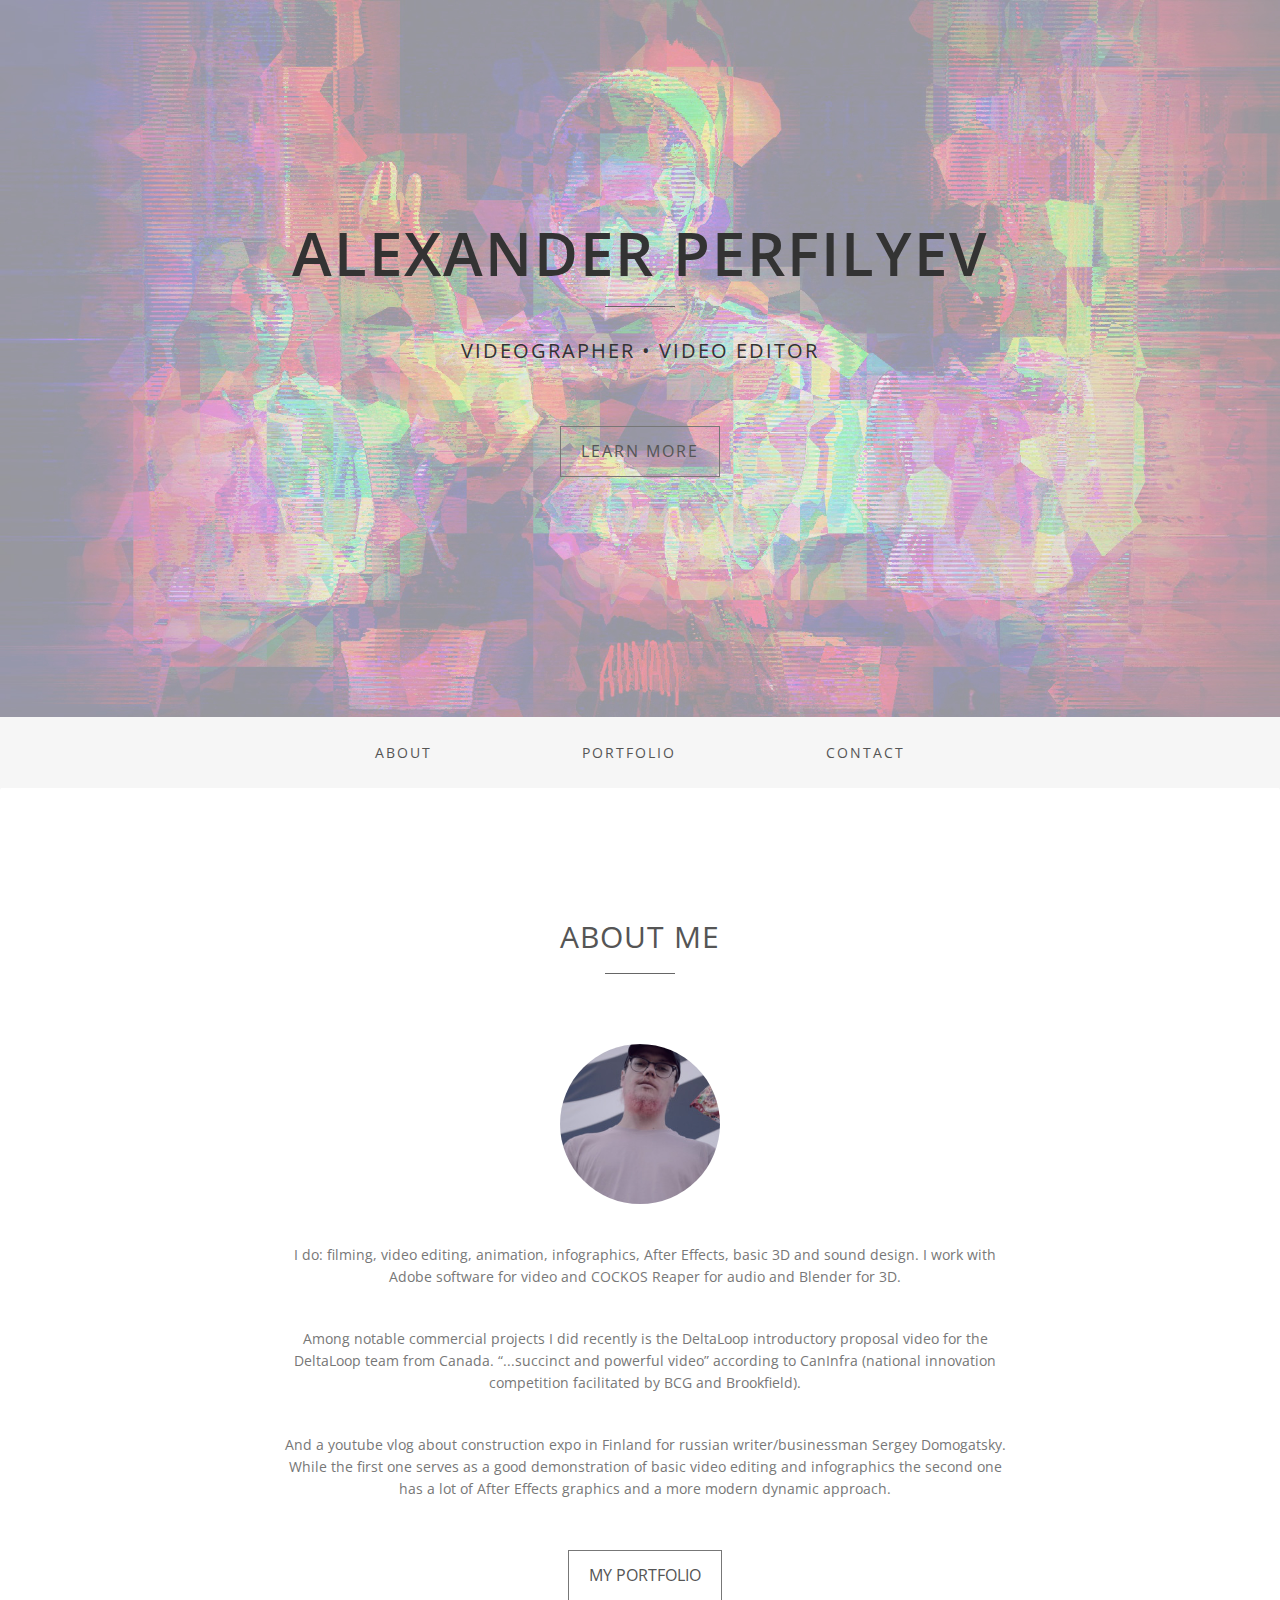
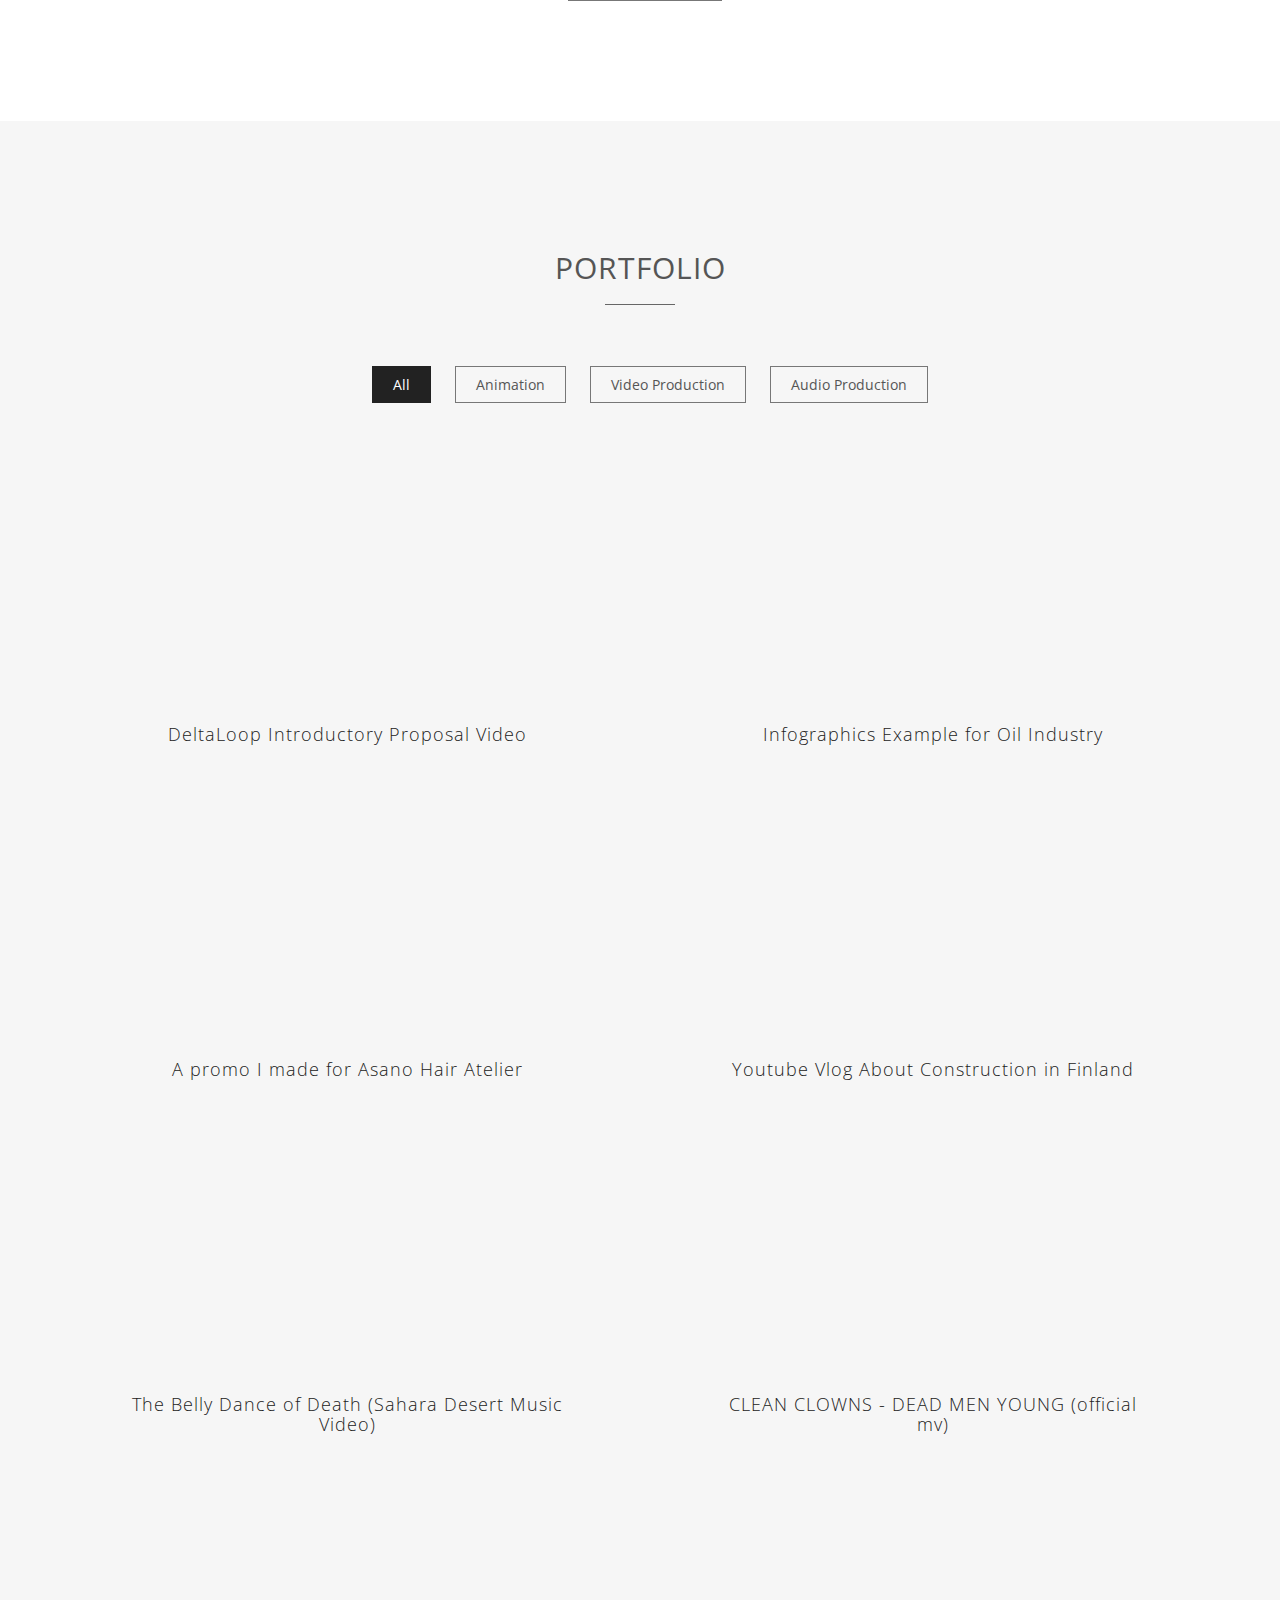
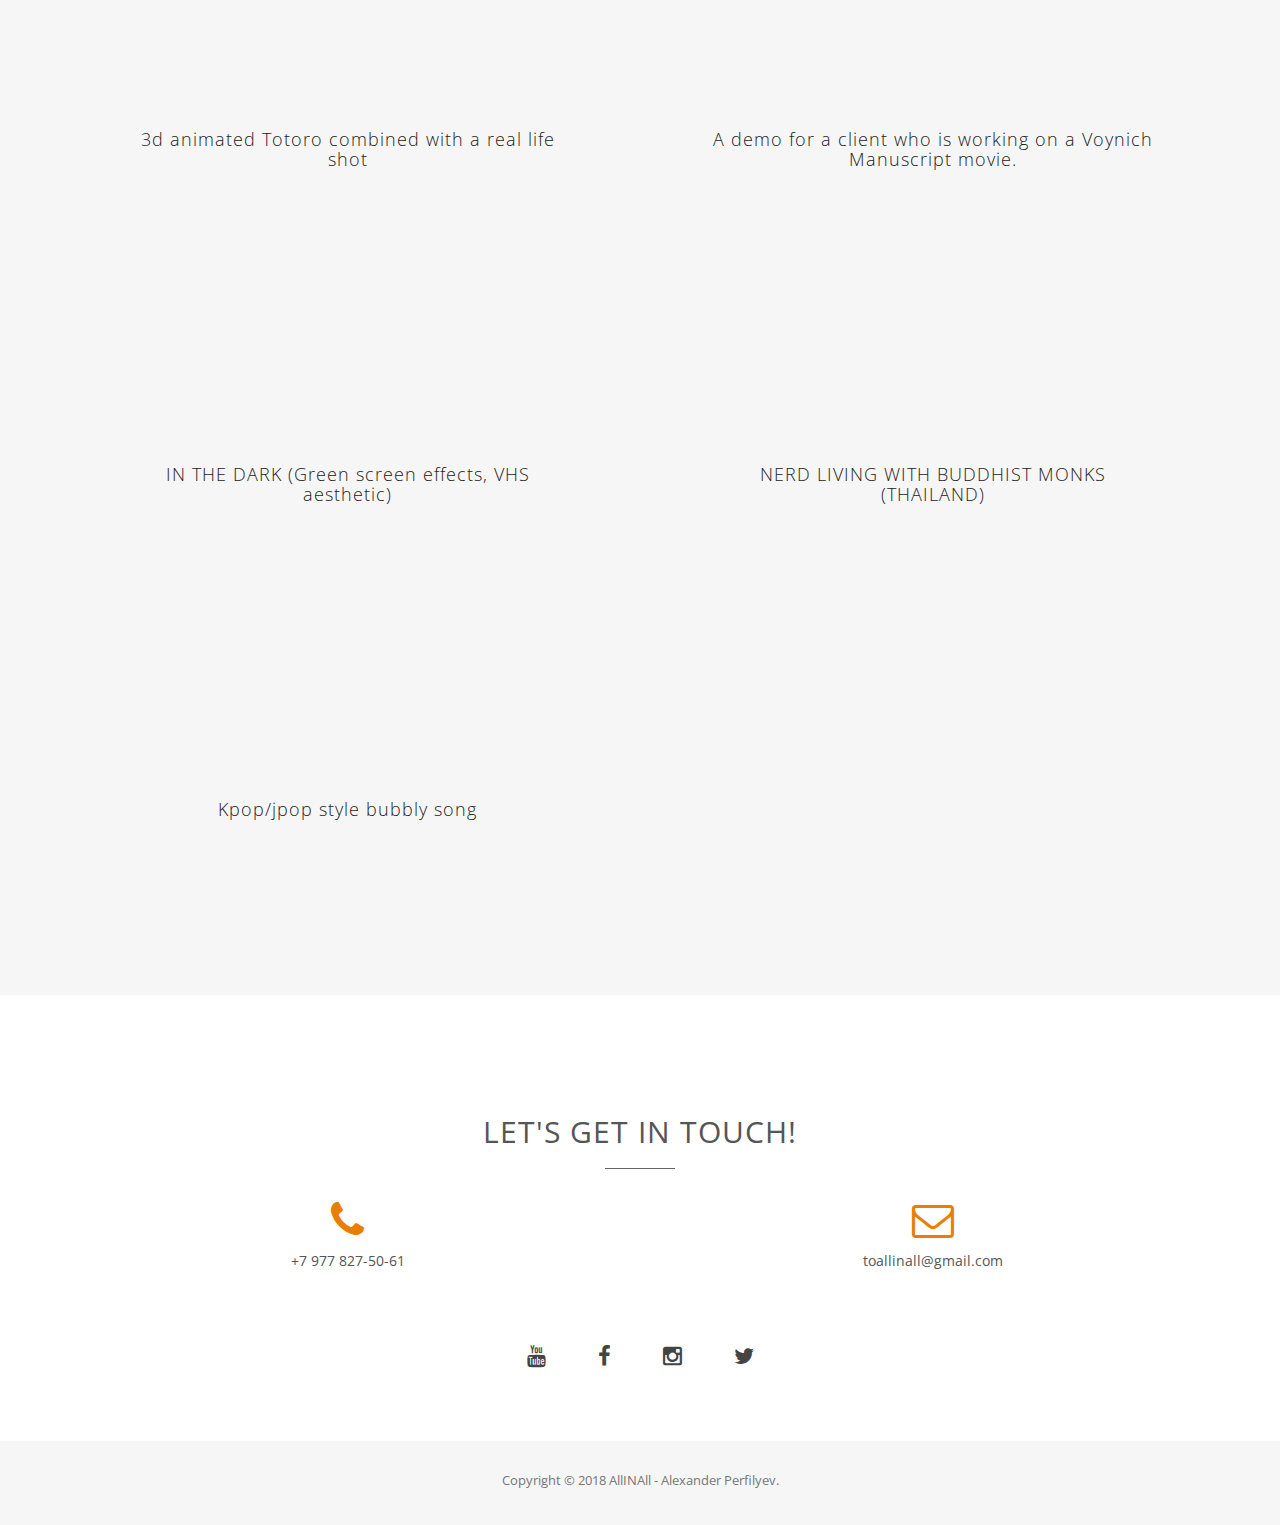
==== commit 83aa3e2c: "new vid + tel upd" ====
--- a/index.html
+++ b/index.html
@@ -44,7 +44,7 @@
         <div class="intro-text">
           <h1>Alexander Perfilyev</h1>
           <hr>
-			<p class="proff">Videographer • Video editor<p>
+			<p class="proff"><span class="list">Videographer</span> <span class="dot">•</span> <span class="list">Video editor</span><p>
           <a href="#about" id="learnbtn" class="btn btn-default btn-lg page-scroll">Learn More</a> </div>
       </div>
     </div>
@@ -121,7 +121,14 @@
               		</div>
 				</div>
         </div>
-			
+			<div class="col-sm-6 video_prod animation">
+				<div class="portfolio-item">
+					<div class="hover-bg"><iframe width="100%" height="100%" src="https://www.youtube.com/embed/Y6_taw9bzz4" frameborder="0" allow="autoplay; encrypted-media" allowfullscreen data-lightbox-gallery="gallery1"></iframe></div>
+					<div class="hover-text">
+                		<h4>Infographics Example for Oil Industry</h4>
+              		</div>
+				</div>
+        </div>
 			<div class="col-sm-6 video_prod">
 				<div class="portfolio-item">
 					<div class="hover-bg"><iframe width="100%" height="100%" src="https://www.youtube.com/embed/SClLJW9ivtY?&showinfo=0" frameborder="0" allow="autoplay; encrypted-media" allowfullscreen data-lightbox-gallery="gallery1"></iframe></div>
@@ -211,7 +218,7 @@
         <div class="row text-center">
           <div class="col-sm-6 text-center ">
             <i class="fa fa-phone fa-3x mb-3 sr-contact text-danger"></i>
-            <p>+7 977 827-50-61</p>
+			  <p><a href="tel: +7 (977) 827 50 61">+7 977 827-50-61</a></p>
           </div>
           <div class="col-sm-6 text-center">
             <i class="fa fa-envelope-o fa-3x mb-3 sr-contact text-danger"></i>
--- a/css/style.css
+++ b/css/style.css
@@ -218,6 +218,7 @@
 }
 ul.cat li {
 	display: inline-block;
+	text-align: center;
 }
 ol.type li {
 	display: inline-block;
@@ -372,9 +373,6 @@
     .intro h1 {
         font-size: 3em;
     }
-	.intro .proff {
-		font-size: 1.1em;
-	}
 	#TopBtn {
   		display: none;
   		position: fixed;
@@ -387,15 +385,23 @@
   		font-size:24px
 	}
 	.type li{
-		width: 40%
+		width: 40%;
+		margin: 0 10px 15px 10px !important;
 	}
 	li .work-btn {
 		display: block;
-		float: left;
 		width: 100% !important;
 	}
 	.portfolio-item{
 		margin: 10px;
-		
-	}
+	}
+	span {
+		display: block;
+		margin-bottom: 10px;
+		max-width: 100%;
+	}
+	.dot {
+		display: none !important;
+	}
+
 }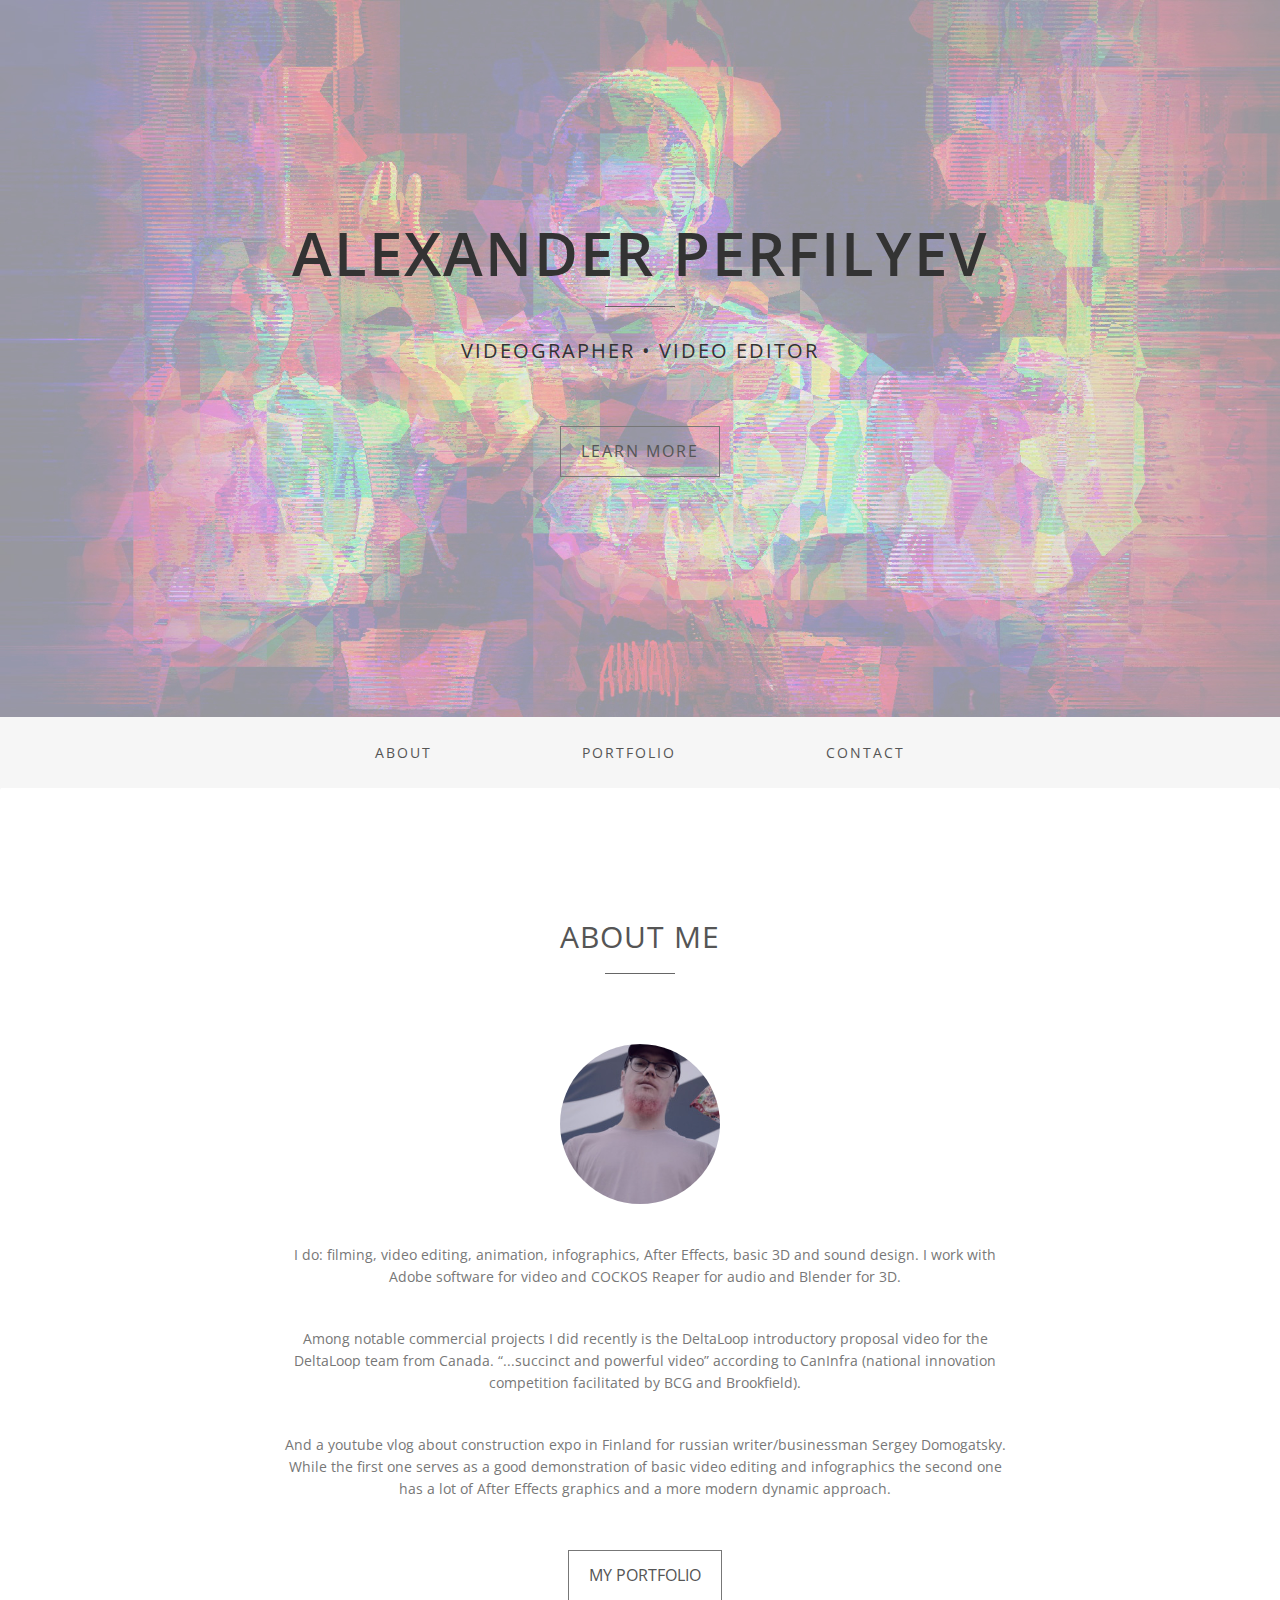
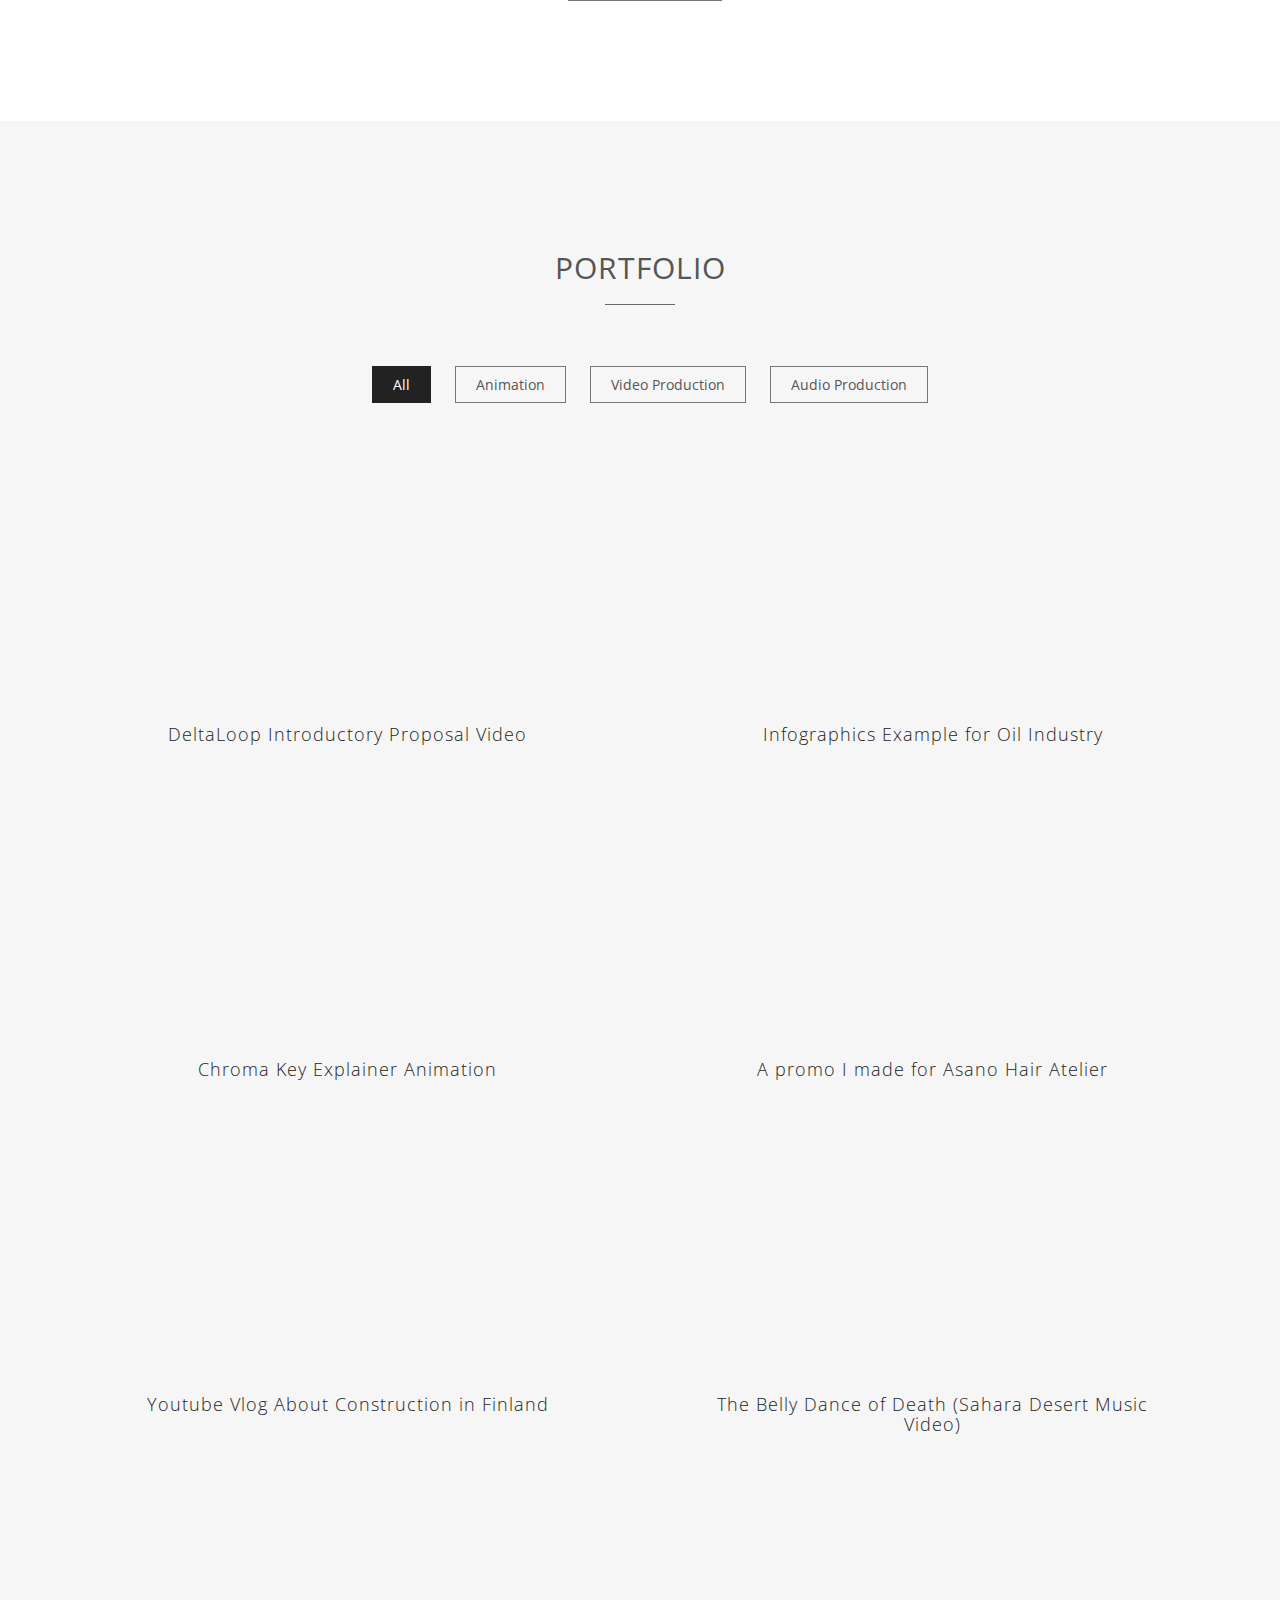
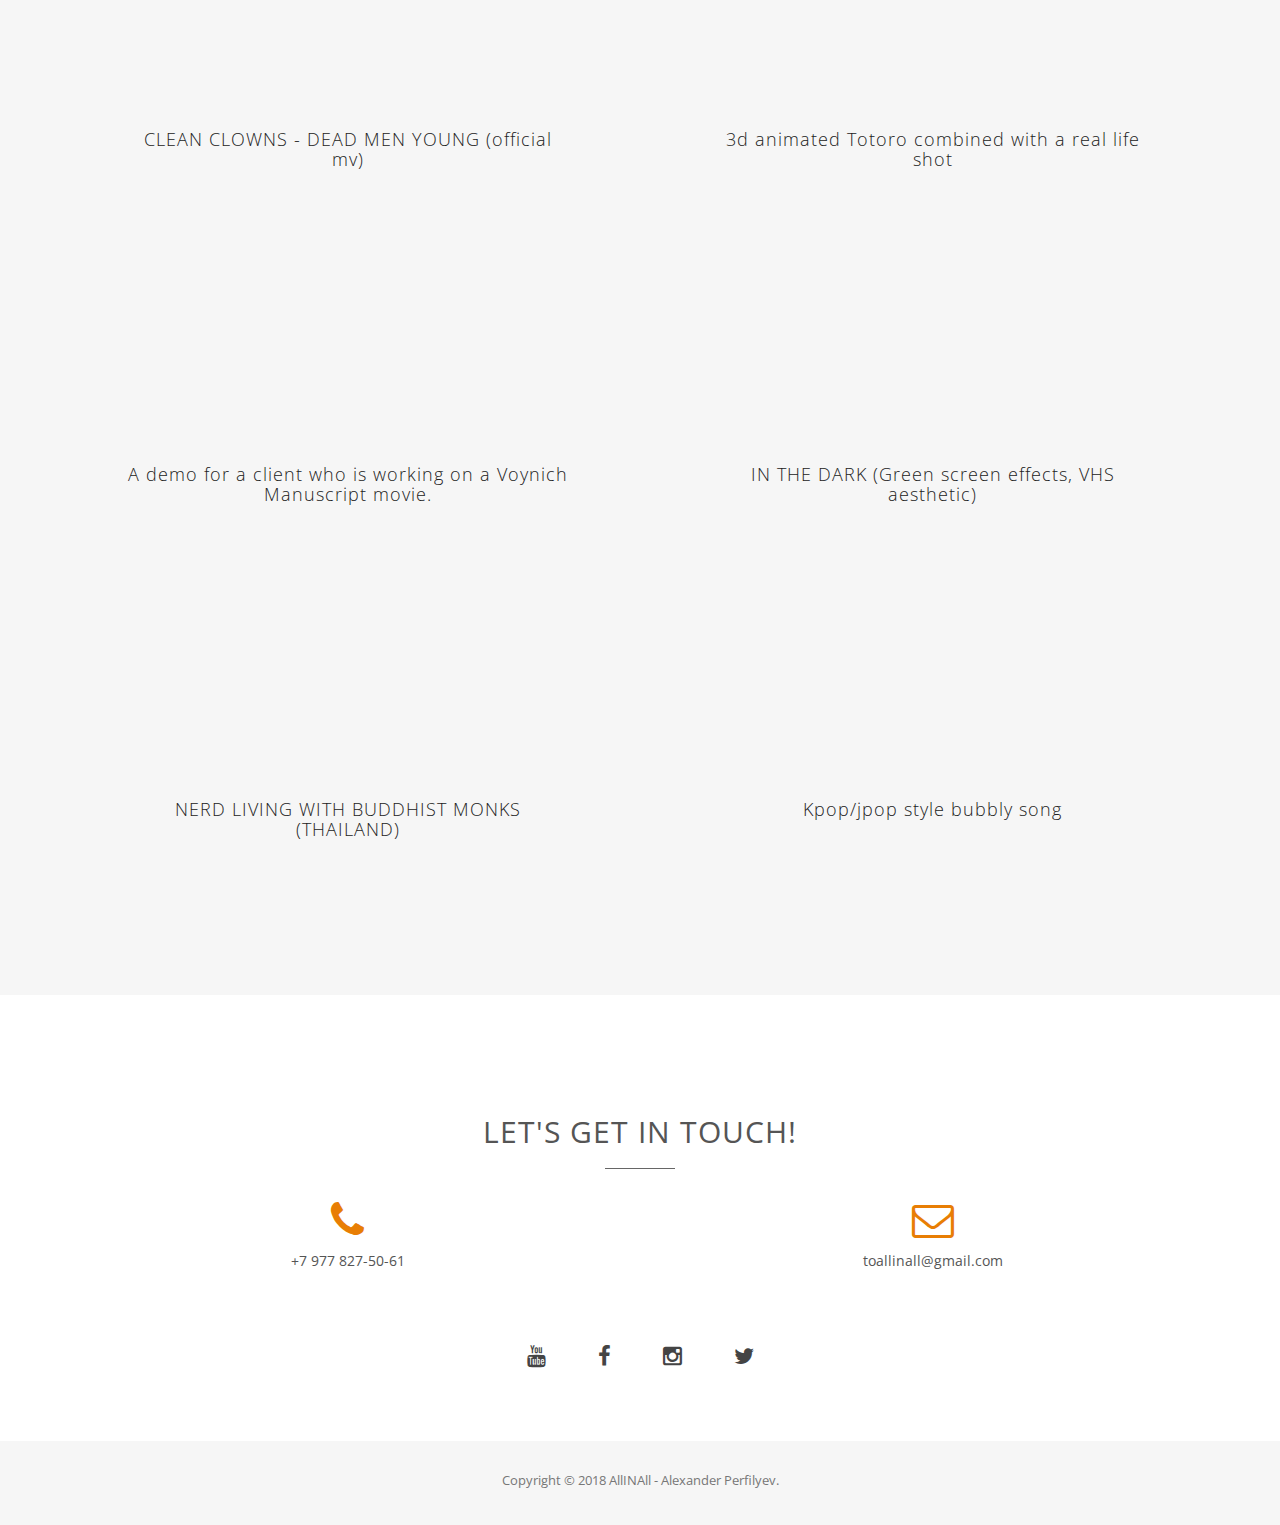
==== commit c0ce61ab: "new_vid_godzilla" ====
--- a/index.html
+++ b/index.html
@@ -114,7 +114,7 @@
       	<div class="portfolio-items">
 			<div class="col-sm-6 video_prod">
 				<div class="portfolio-item">
-					<div class="hover-bg"><iframe width="100%" height="100%" src="https://www.youtube.com/embed/AjtLCSyu7d0?&showinfo=0" frameborder="0" allow="autoplay; encrypted-media" allowfullscreen data-lightbox-gallery="gallery1"></iframe>
+					<div class="hover-bg"><iframe width="100%" height="100%" src="https://www.youtube.com/embed/AjtLCSyu7d0?rel=0&amp;showinfo=0" frameborder="0" allow="autoplay; encrypted-media" allowfullscreen data-lightbox-gallery="gallery1"></iframe>
 					</div>
 					<div class="hover-text">
                 		<h4>DeltaLoop Introductory Proposal Video</h4>
@@ -123,15 +123,23 @@
         </div>
 			<div class="col-sm-6 video_prod animation">
 				<div class="portfolio-item">
-					<div class="hover-bg"><iframe width="100%" height="100%" src="https://www.youtube.com/embed/Y6_taw9bzz4" frameborder="0" allow="autoplay; encrypted-media" allowfullscreen data-lightbox-gallery="gallery1"></iframe></div>
+					<div class="hover-bg"><iframe width="100%" height="100%" src="https://www.youtube.com/embed/Y6_taw9bzz4?rel=0&amp;showinfo=0" frameborder="0" allow="autoplay; encrypted-media" allowfullscreen data-lightbox-gallery="gallery1"></iframe></div>
 					<div class="hover-text">
                 		<h4>Infographics Example for Oil Industry</h4>
               		</div>
 				</div>
         </div>
+			<div class="col-sm-6 video_prod animation">
+				<div class="portfolio-item">
+					<div class="hover-bg"><iframe width="100%" height="100%" src="https://www.youtube.com/embed/4uVjrvopIfk?rel=0&amp;showinfo=0" frameborder="0" allow="autoplay; encrypted-media" webkitallowfullscreen mozallowfullscreen allowfullscreen data-lightbox-gallery="gallery1"></iframe></div>
+					<div class="hover-text">
+                		<h4>Chroma Key Explainer Animation</h4>
+              		</div>
+				</div>
+        </div>
 			<div class="col-sm-6 video_prod">
 				<div class="portfolio-item">
-					<div class="hover-bg"><iframe width="100%" height="100%" src="https://www.youtube.com/embed/SClLJW9ivtY?&showinfo=0" frameborder="0" allow="autoplay; encrypted-media" allowfullscreen data-lightbox-gallery="gallery1"></iframe></div>
+					<div class="hover-bg"><iframe width="100%" height="100%" src="https://www.youtube.com/embed/SClLJW9ivtY?rel=0&amp;showinfo=0" frameborder="0" allow="autoplay; encrypted-media" allowfullscreen data-lightbox-gallery="gallery1"></iframe></div>
 					<div class="hover-text">
                 		<h4>A promo I made for Asano Hair Atelier</h4>
               		</div>
@@ -139,7 +147,7 @@
         </div>
 			<div class="col-sm-6 video_prod">
 				<div class="portfolio-item">
-					<div class="hover-bg"><iframe width="100%" height="100%" src="https://www.youtube.com/embed/eBqmUYgpz88?&showinfo=0" frameborder="0" allow="autoplay; encrypted-media" allowfullscreen data-lightbox-gallery="gallery1"></iframe></div>
+					<div class="hover-bg"><iframe width="100%" height="100%" src="https://www.youtube.com/embed/eBqmUYgpz88?rel=0&amp;showinfo=0" frameborder="0" allow="autoplay; encrypted-media" allowfullscreen data-lightbox-gallery="gallery1"></iframe></div>
 					<div class="hover-text">
                 		<h4>Youtube Vlog About Construction in Finland</h4>
               		</div>
@@ -147,7 +155,7 @@
         </div>
 			<div class="col-sm-6 video_prod audio_prod">
 				<div class="portfolio-item">
-					<div class="hover-bg"><iframe width="100%" height="100%" src="https://www.youtube.com/embed/Qx7bcA5q4U0?&showinfo=0" frameborder="0" allow="autoplay; encrypted-media" allowfullscreen data-lightbox-gallery="gallery1"></iframe></div>
+					<div class="hover-bg"><iframe width="100%" height="100%" src="https://www.youtube.com/embed/Qx7bcA5q4U0?rel=0&amp;showinfo=0" frameborder="0" allow="autoplay; encrypted-media" allowfullscreen data-lightbox-gallery="gallery1"></iframe></div>
 					<div class="hover-text">
                 		<h4>The Belly Dance of Death (Sahara Desert Music Video)</h4>
               		</div>
@@ -155,7 +163,7 @@
         </div>
 			<div class="col-sm-6 video_prod animation audio_prod">
 				<div class="portfolio-item">
-					<div class="hover-bg"><iframe width="100%" height="100%" src="https://www.youtube.com/embed/hrNPElQaiLo?&showinfo=0" frameborder="0" allow="autoplay; encrypted-media" allowfullscreen data-lightbox-gallery="gallery1"></iframe></div>
+					<div class="hover-bg"><iframe width="100%" height="100%" src="https://www.youtube.com/embed/hrNPElQaiLo?rel=0&amp;showinfo=0" frameborder="0" allow="autoplay; encrypted-media" allowfullscreen data-lightbox-gallery="gallery1"></iframe></div>
 					<div class="hover-text">
                 		<h4>CLEAN CLOWNS - DEAD MEN YOUNG (official mv)</h4>
               		</div>
@@ -163,7 +171,7 @@
         </div>
 			<div class="col-sm-6 animation audio_prod">
 				<div class="portfolio-item">
-					<div class="hover-bg"><iframe width="100%" height="100%" src="https://www.youtube.com/embed/0s90YHOtwXI?&showinfo=0" frameborder="0" allow="autoplay; encrypted-media" allowfullscreen data-lightbox-gallery="gallery1"></iframe></div>
+					<div class="hover-bg"><iframe width="100%" height="100%" src="https://www.youtube.com/embed/0s90YHOtwXI?rel=0&amp;showinfo=0" frameborder="0" allow="autoplay; encrypted-media" allowfullscreen data-lightbox-gallery="gallery1"></iframe></div>
 					<div class="hover-text">
                 		<h4>3d animated Totoro combined with a real life shot</h4>
               		</div>
@@ -171,7 +179,7 @@
         </div>
 			<div class="col-sm-6 animation">
 				<div class="portfolio-item">
-					<div class="hover-bg"><iframe width="100%" height="100%" src="https://www.youtube.com/embed/ZL7LJ65v3fI?&showinfo=0" frameborder="0" allow="autoplay; encrypted-media" allowfullscreen data-lightbox-gallery="gallery1"></iframe></div>
+					<div class="hover-bg"><iframe width="100%" height="100%" src="https://www.youtube.com/embed/ZL7LJ65v3fI?rel=0&amp;showinfo=0" frameborder="0" allow="autoplay; encrypted-media" allowfullscreen data-lightbox-gallery="gallery1"></iframe></div>
 					<div class="hover-text">
                 		<h4>A demo for a client who is working on a Voynich Manuscript movie.</h4>
               		</div>
@@ -179,7 +187,7 @@
         </div>
 			<div class="col-sm-6 video_prod audio_prod">
 				<div class="portfolio-item">
-					<div class="hover-bg"><iframe width="100%" height="100%" src="https://www.youtube.com/embed/4C-zK3QGgXY?&showinfo=0" frameborder="0" allow="autoplay; encrypted-media" allowfullscreen data-lightbox-gallery="gallery1"></iframe></div>
+					<div class="hover-bg"><iframe width="100%" height="100%" src="https://www.youtube.com/embed/4C-zK3QGgXY?rel=0&amp;showinfo=0" frameborder="0" allow="autoplay; encrypted-media" allowfullscreen data-lightbox-gallery="gallery1"></iframe></div>
 					<div class="hover-text">
                 		<h4>IN THE DARK (Green screen effects, VHS aesthetic)</h4>
               		</div>
@@ -187,7 +195,7 @@
         </div>
 			<div class="col-sm-6 video_prod audio_prod">
 				<div class="portfolio-item">
-					<div class="hover-bg"><iframe width="100%" height="100%" src="https://www.youtube.com/embed/d4oPulnc-Fg?&showinfo=0" frameborder="0" allow="autoplay; encrypted-media" allowfullscreen data-lightbox-gallery="gallery1"></iframe></div>
+					<div class="hover-bg"><iframe width="100%" height="100%" src="https://www.youtube.com/embed/d4oPulnc-Fg?rel=0&amp;showinfo=0" frameborder="0" allow="autoplay; encrypted-media" allowfullscreen data-lightbox-gallery="gallery1"></iframe></div>
 					<div class="hover-text">
                 		<h4>NERD LIVING WITH BUDDHIST MONKS (THAILAND)</h4>
               		</div>
@@ -195,7 +203,7 @@
         </div>
 			<div class="col-sm-6 audio_prod">
 				<div class="portfolio-item">
-					<div class="hover-bg"><iframe width="100%" height="100%" src="https://www.youtube.com/embed/wr47dv2j0WU?&showinfo=0" frameborder="0" allow="autoplay; encrypted-media" allowfullscreen data-lightbox-gallery="gallery1"></iframe></div>
+					<div class="hover-bg"><iframe width="100%" height="100%" src="https://www.youtube.com/embed/wr47dv2j0WU?rel=0&amp;showinfo=0" frameborder="0" allow="autoplay; encrypted-media" allowfullscreen data-lightbox-gallery="gallery1"></iframe></div>
 					<div class="hover-text">
                 		<h4>Kpop/jpop style bubbly song</h4>
               		</div>
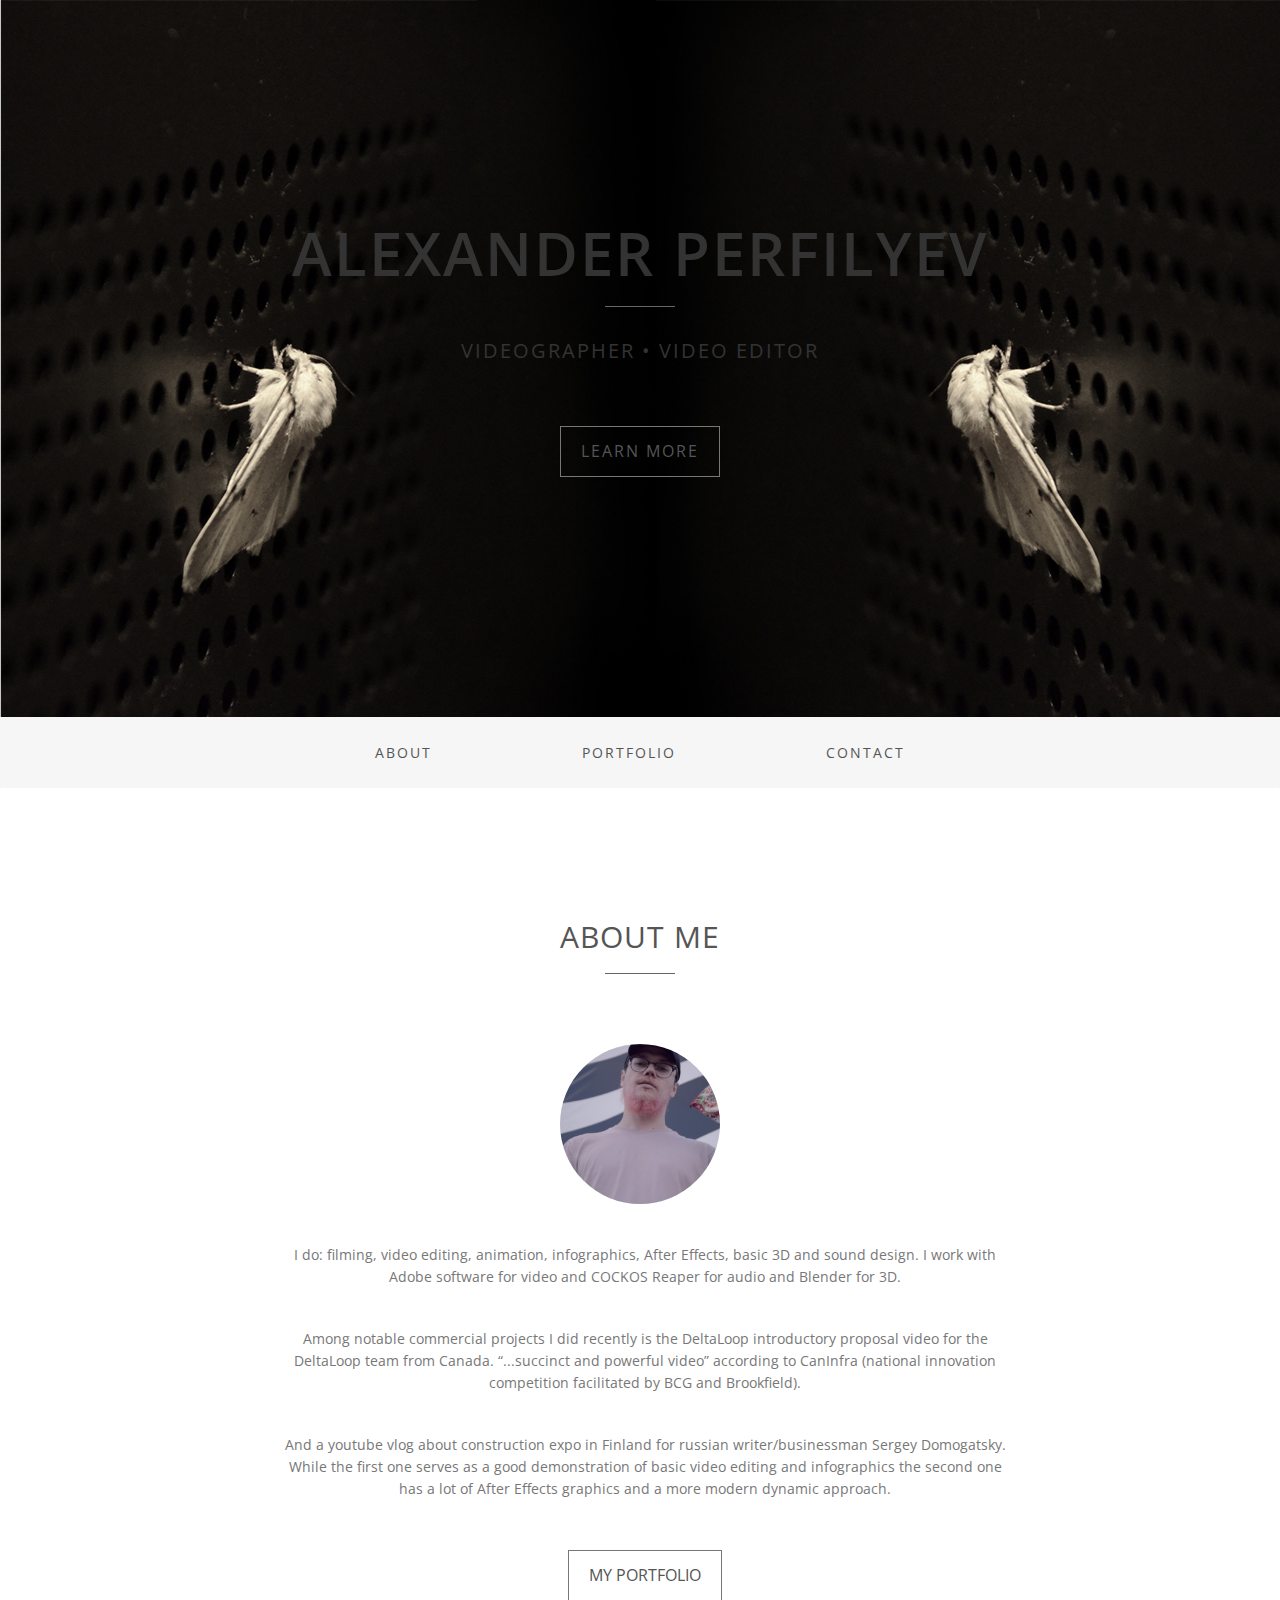
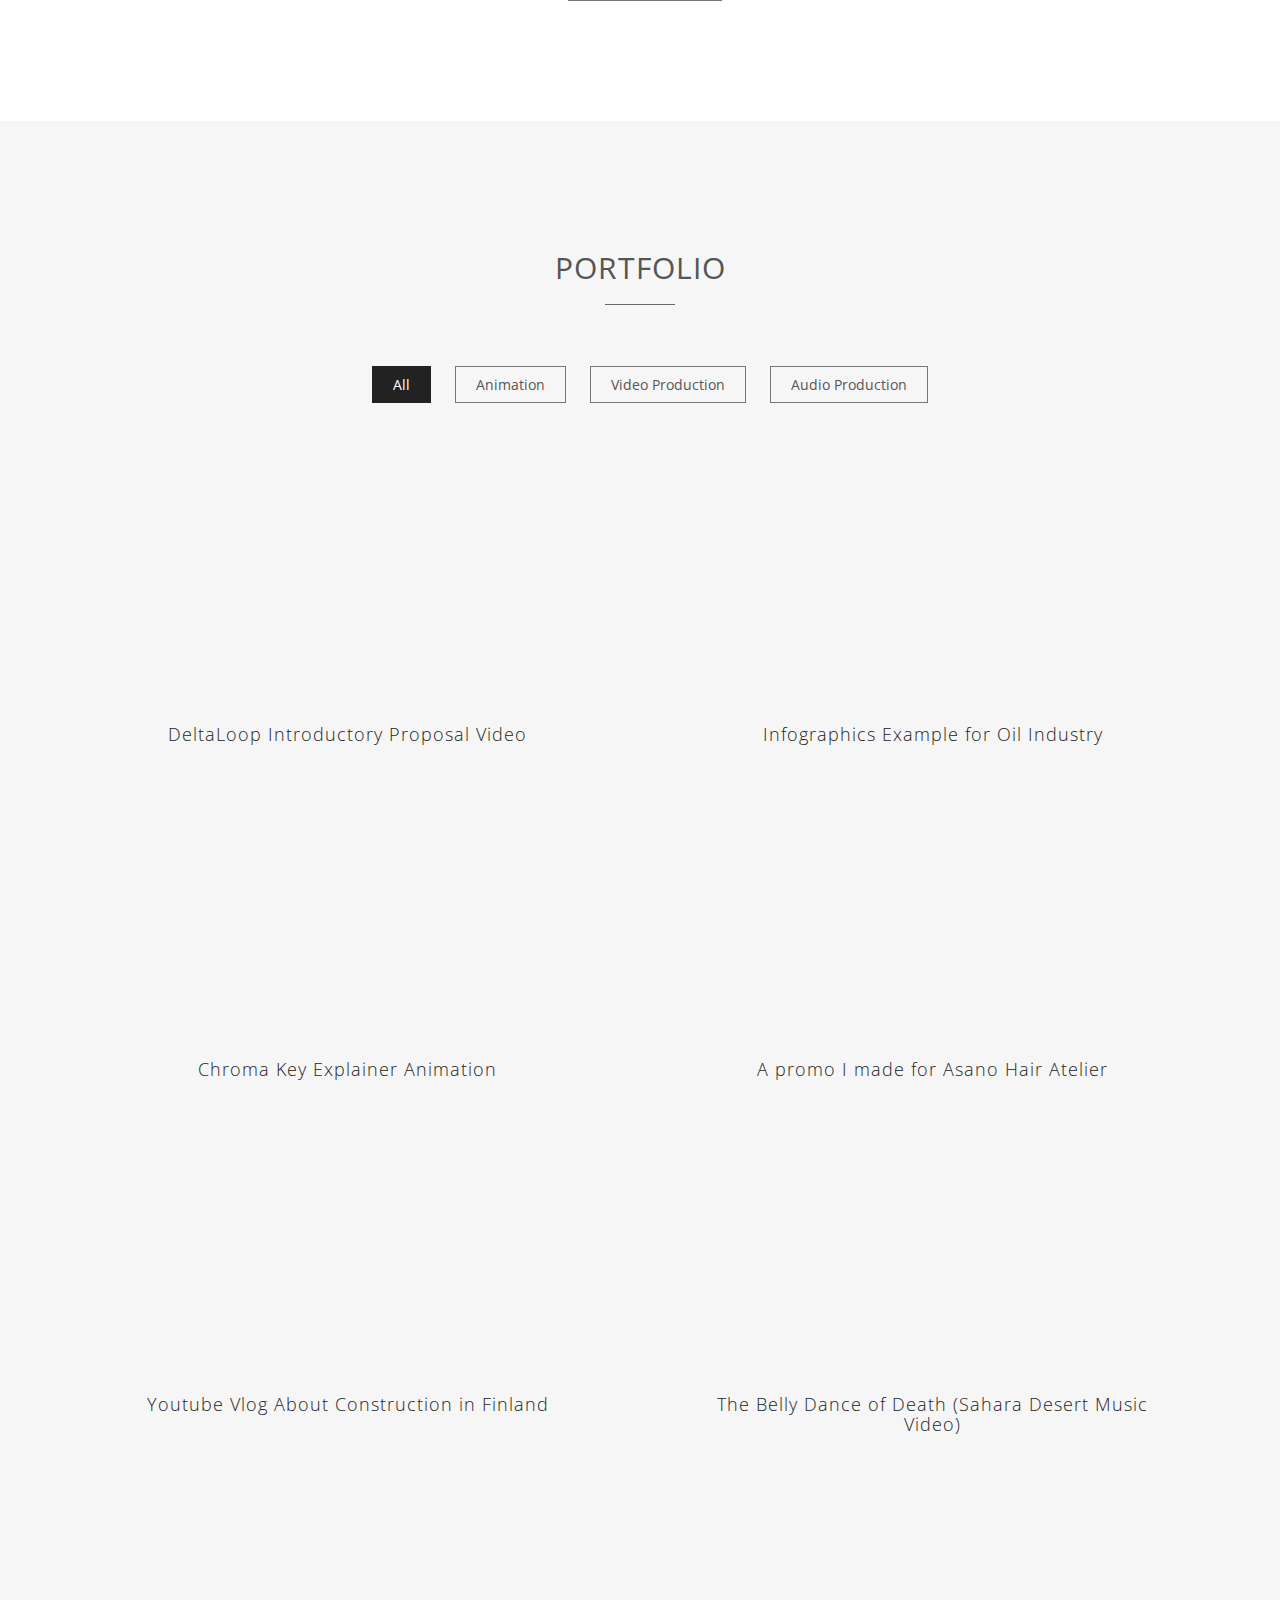
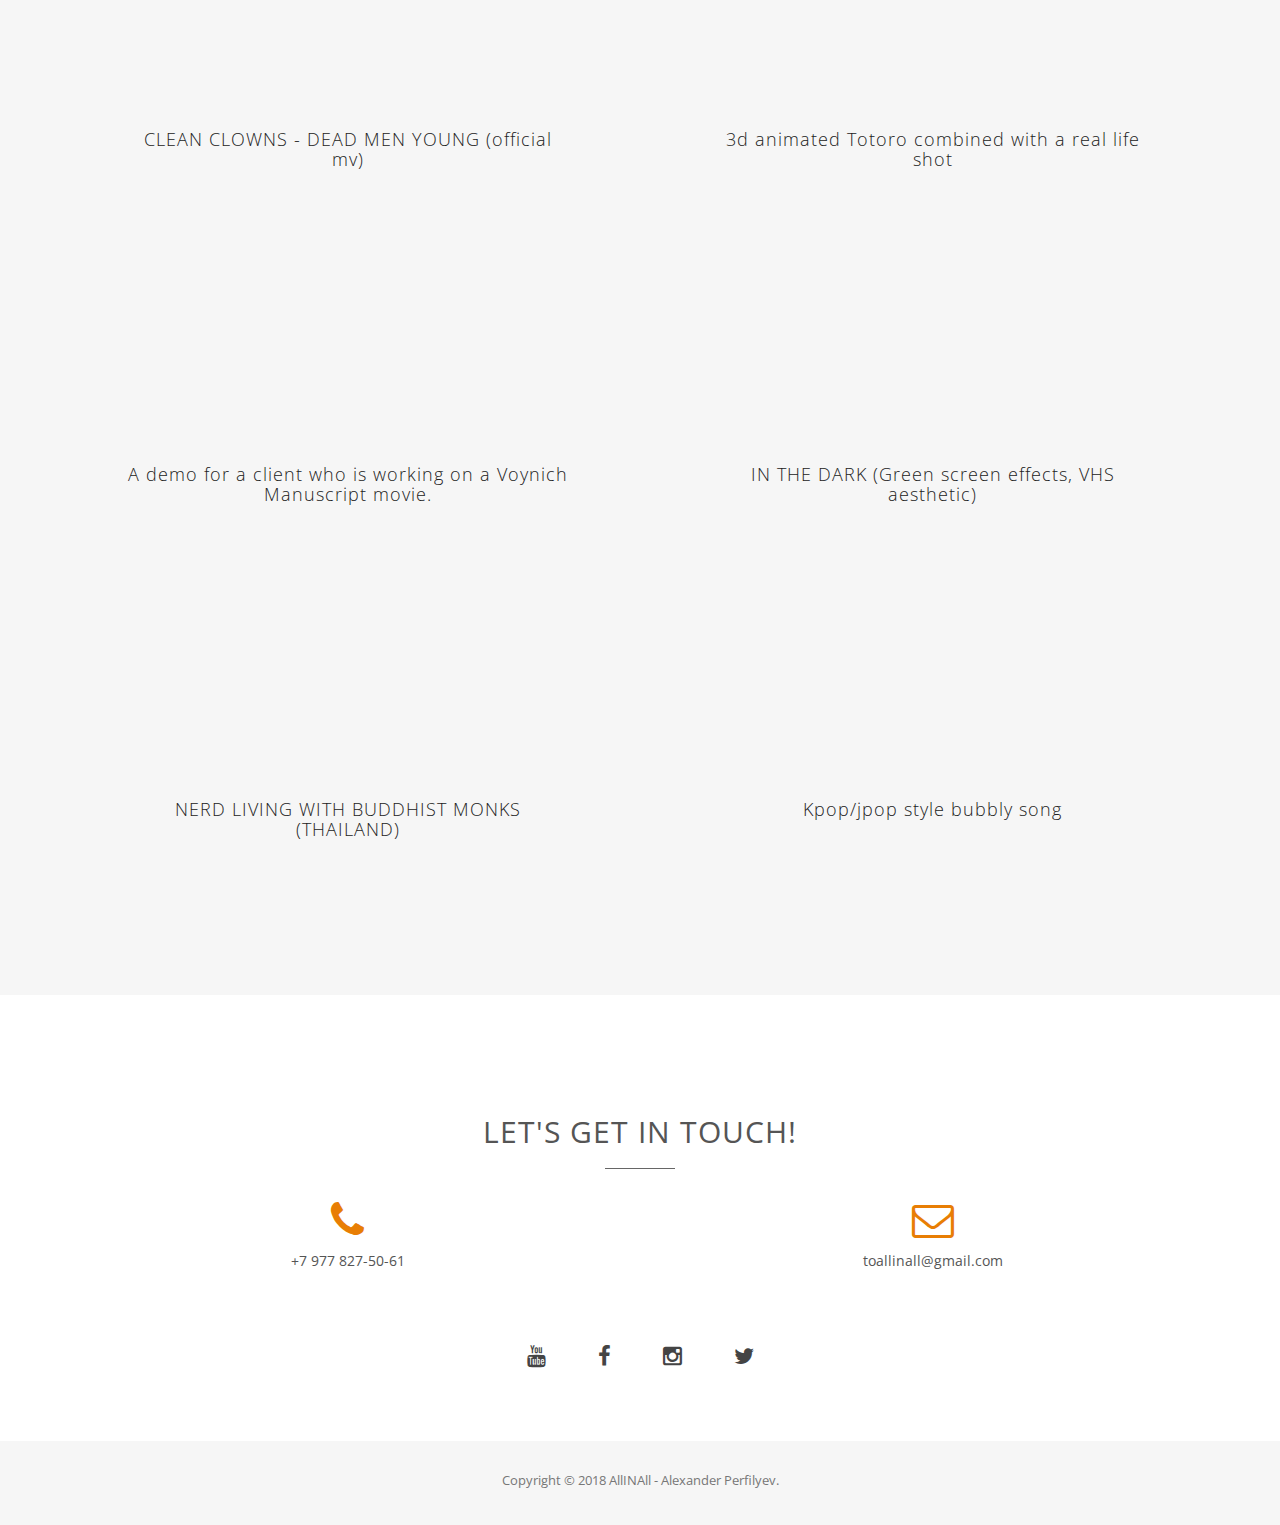
==== commit f594a500: "new header, topbtn fix, socialbtn fix" ====
--- a/index.html
+++ b/index.html
@@ -1,30 +1,29 @@
 <!DOCTYPE html>
 <html lang="en">
 <head>
-<meta charset="utf-8">
-<meta name="viewport" content="width=device-width, initial-scale=1">
+<meta charset="utf-8"/>
 <title>Videographer portfolio, Video Editor online - Alexander Perfilyev</title>
-<meta name="description" content="If you need high quality filming, video editing, animation, infographics, After Effects, basic 3d and sound design - Alexander Perfilyev">
-<meta name="author" content="">
-<meta name="viewport" content="width=device-width, initial-scale=1.0">
+<meta name="description" content="If you need high quality filming, video editing, animation, infographics, After Effects, basic 3d and sound design - Alexander Perfilyev"/>
+<meta name="author" content=""/>
+<meta name="viewport" content="width=device-width, initial-scale=1.0"/>
 
 <!-- Favicons
     ================================================== -->
-<link rel="shortcut icon" href="img/favicon.ico" type="image/x-icon">
+<link rel="shortcut icon" href="img/favicon.ico" type="image/x-icon"/>
 <link rel="apple-touch-icon" href="img/apple-touch-icon.png">
-<link rel="apple-touch-icon" sizes="72x72" href="img/apple-touch-icon-72x72.png">
-<link rel="apple-touch-icon" sizes="114x114" href="img/apple-touch-icon-114x114.png">
+<link rel="apple-touch-icon" sizes="72x72" href="img/apple-touch-icon-72x72.png"//>
+<link rel="apple-touch-icon" sizes="114x114" href="img/apple-touch-icon-114x114.png"/>
 
 <!-- Bootstrap -->
-<link rel="stylesheet" type="text/css"  href="css/bootstrap.css">
-<link rel="stylesheet" type="text/css" href="fonts/font-awesome/css/font-awesome.css">
+<link rel="stylesheet" type="text/css"  href="css/bootstrap.css"/>
+<link rel="stylesheet" type="text/css" href="fonts/font-awesome/css/font-awesome.css"/>
 
 <!-- Stylesheet
     ================================================== -->
-<link rel="stylesheet" type="text/css"  href="css/style.css">
-<link rel="stylesheet" type="text/css" href="css/nivo-lightbox/nivo-lightbox.css">
-<link rel="stylesheet" type="text/css" href="css/nivo-lightbox/default.css">
-<link href='http://fonts.googleapis.com/css?family=Open+Sans:400,700,800,600,300' rel='stylesheet' type='text/css'>
+<link rel="stylesheet" type="text/css"  href="css/style.css"/>
+<link rel="stylesheet" type="text/css" href="css/nivo-lightbox/nivo-lightbox.css"/>
+<link rel="stylesheet" type="text/css" href="css/nivo-lightbox/default.css"/>
+<link href='http://fonts.googleapis.com/css?family=Open+Sans:400,700,800,600,300' rel='stylesheet' type='text/css'/>
 <script type="text/javascript" src="js/modernizr.custom.js"></script>
 
 <!-- HTML5 shim and Respond.js for IE8 support of HTML5 elements and media queries -->
@@ -238,10 +237,10 @@
       </div>
 	 <div class="social text-center">
         	<ul>
-          		<li><a href="https://www.youtube.com/AllINAllmusic"><i class="fa fa-youtube"></i></a></li>
-          		<li><a href="https://www.facebook.com/allinallmusic/"><i class="fa fa-facebook"></i></a></li>
-          		<li><a href="https://www.instagram.com/all_inall/"><i class="fa fa-instagram"></i></a></li>
-          		<li><a href="https://twitter.com/TwitsInTwits"><i class="fa fa-twitter"></i></a></li>
+          		<li><a href="https://www.youtube.com/AllINAllmusic" target="_blank"><i class="fa fa-youtube"></i></a></li>
+          		<li><a href="https://www.facebook.com/allinallmusic/" target="_blank"><i class="fa fa-facebook"></i></a></li>
+          		<li><a href="https://www.instagram.com/all_inall/" target="_blank"><i class="fa fa-instagram"></i></a></li>
+          		<li><a href="https://twitter.com/TwitsInTwits" target="_blank"><i class="fa fa-twitter"></i></a></li>
         	</ul>
       </div>
     </section>
@@ -265,11 +264,15 @@
 	window.onscroll = function() {scrollFunction()};
 
 function scrollFunction() {
+	if(screen.width < 769px){
     if (document.body.scrollTop > 20 || document.documentElement.scrollTop > 20) {
         document.getElementById("TopBtn").style.display = "block";
     } else {
         document.getElementById("TopBtn").style.display = "none";
     }
+	} else {
+        document.getElementById("TopBtn").style.display = "none";
+	}
 }
 
 // When the user clicks on the button, scroll to the top of the document
--- a/css/style.css
+++ b/css/style.css
@@ -152,7 +152,7 @@
 	padding: 0;
 	text-align: center;
 	color: #333;
-	background: url(../img/intro-bg-1.jpg) no-repeat center top;
+	background: url(../img/test.jpg) no-repeat center top;
 	background-color: #e5e5e5;
 	-webkit-background-size: cover;
 	-moz-background-size: cover;
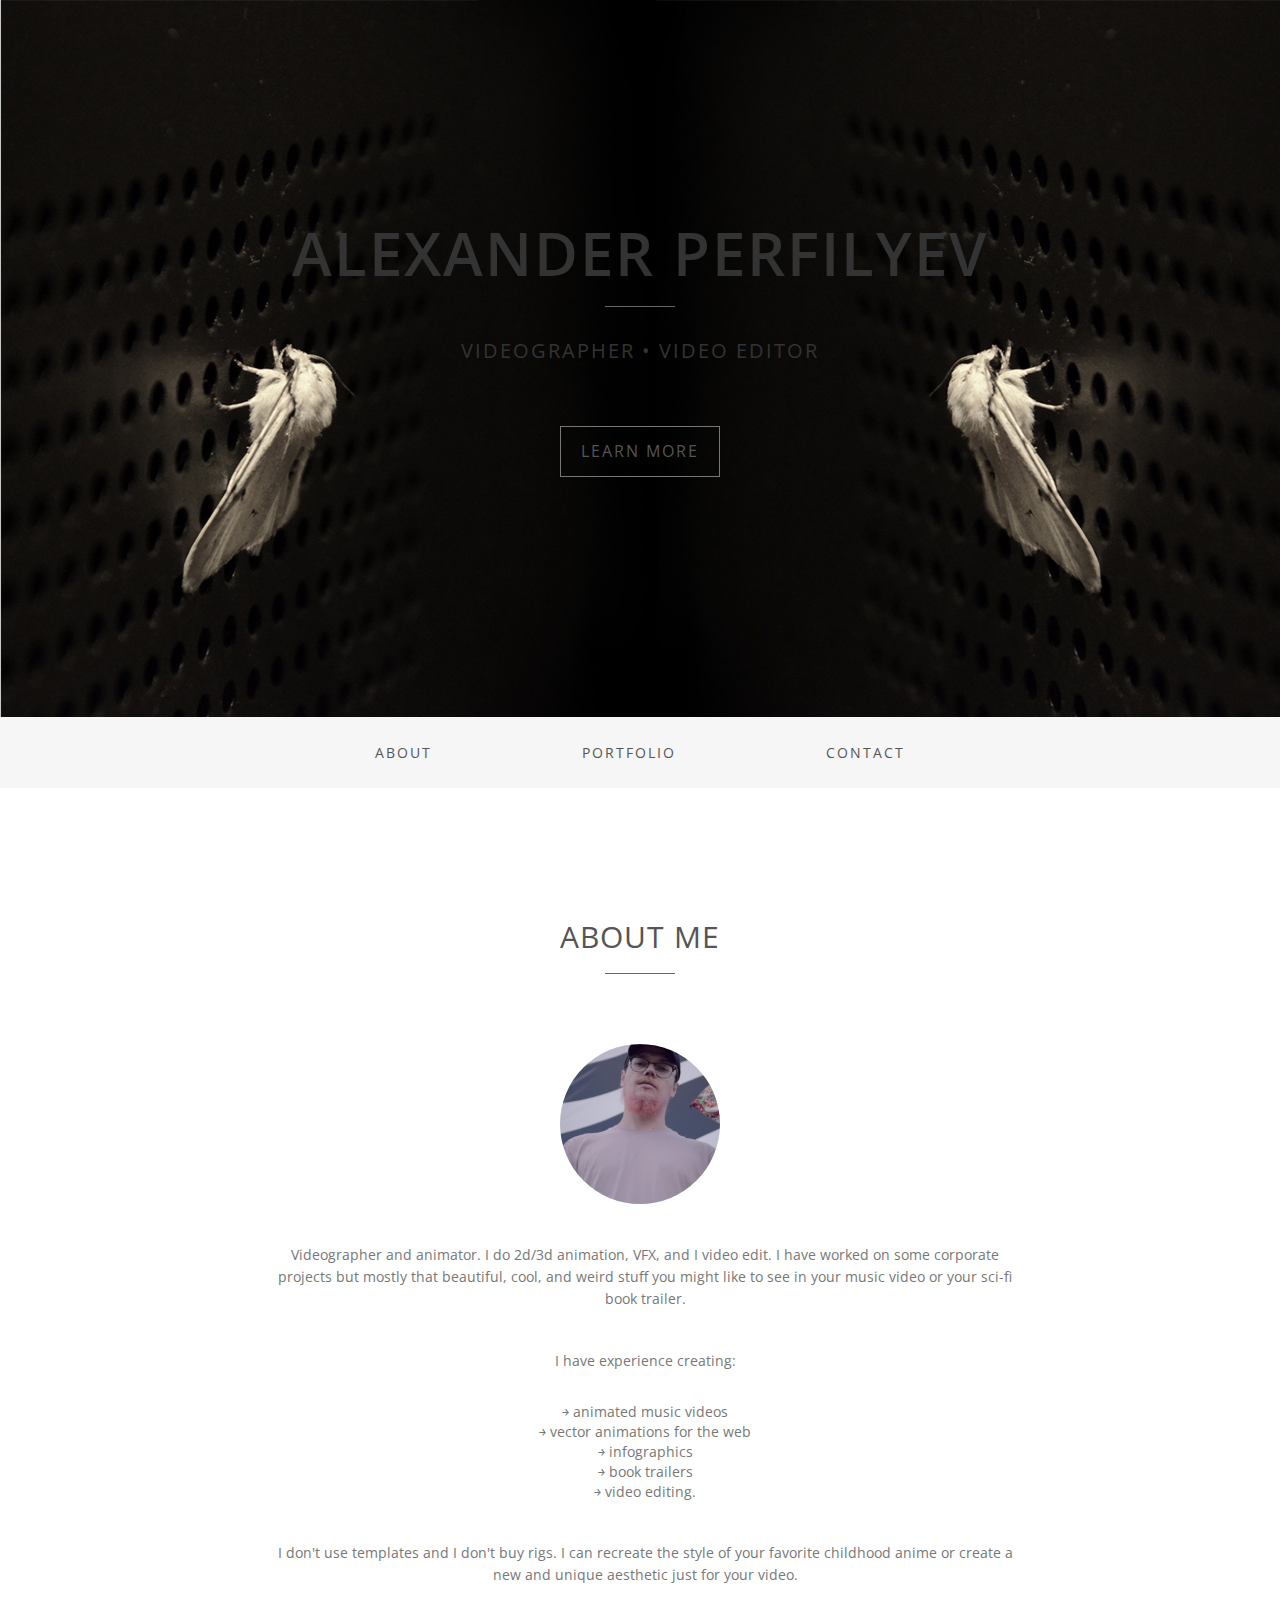
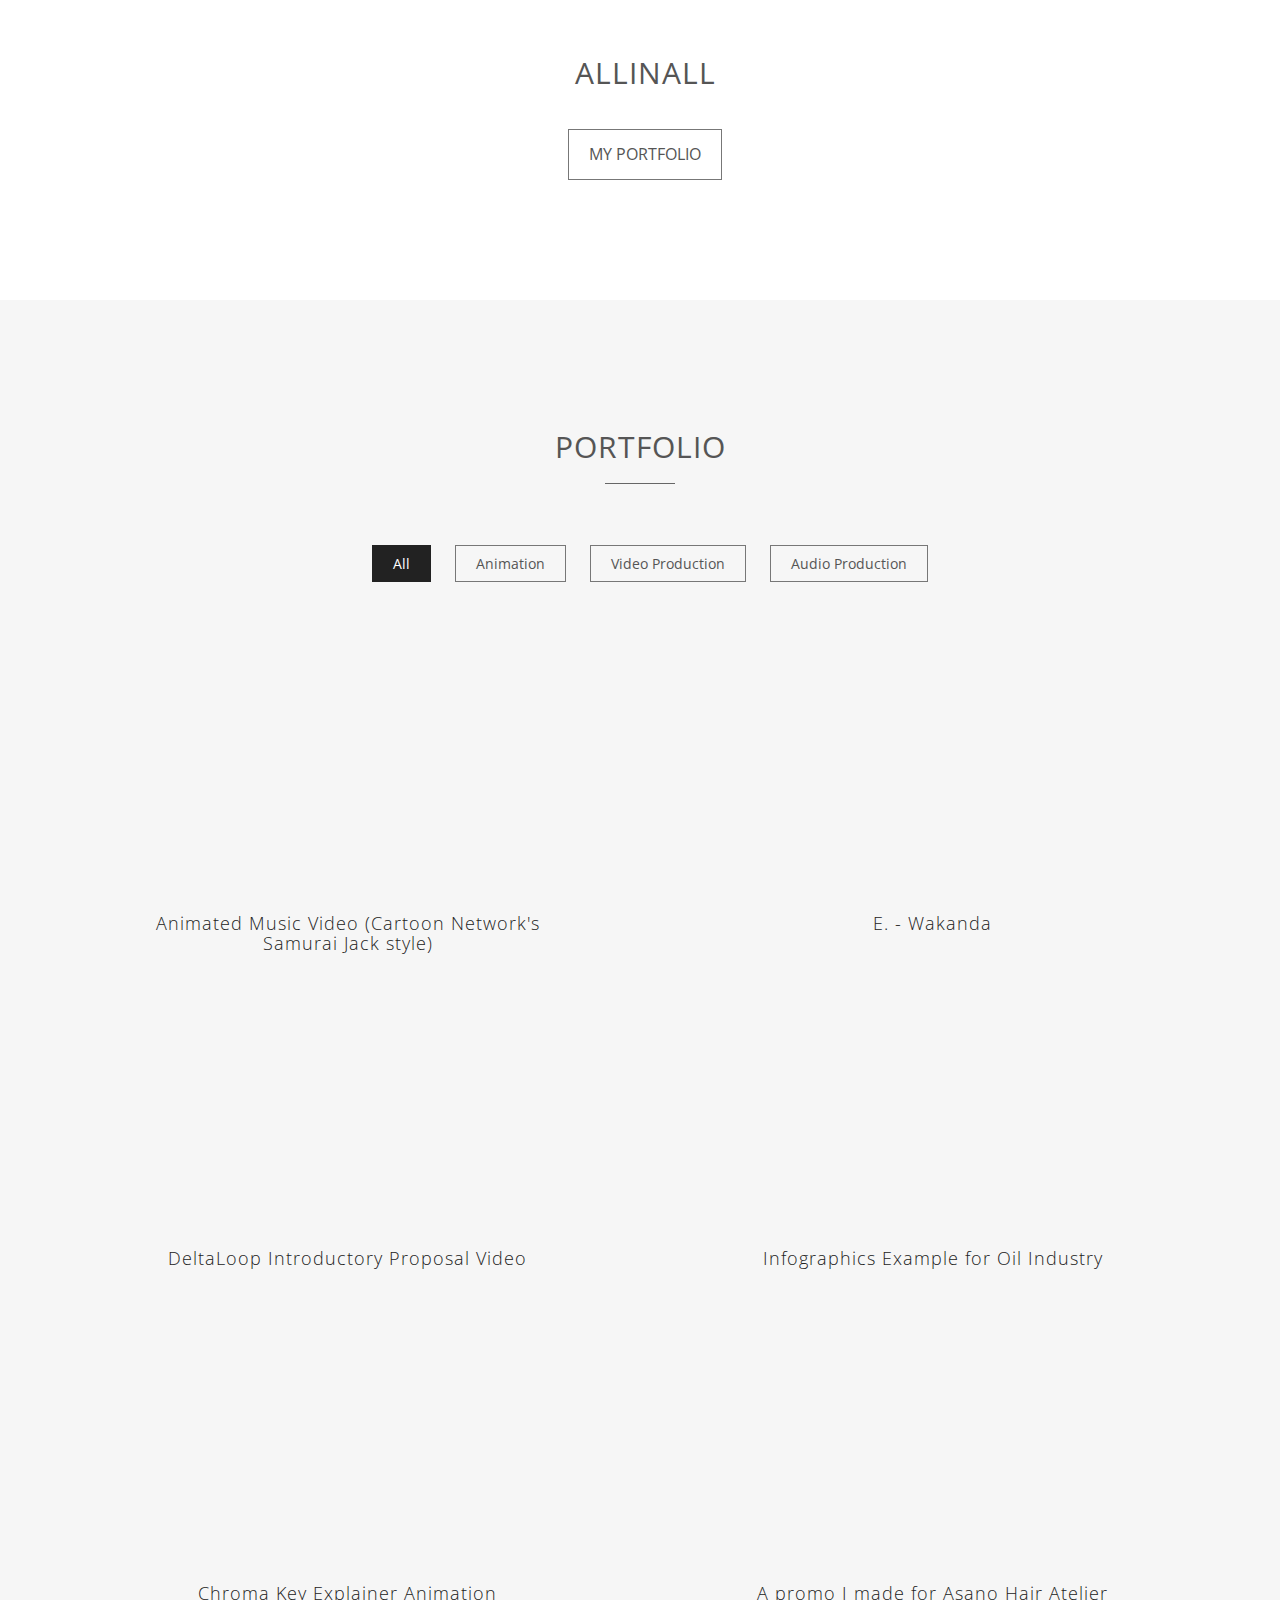
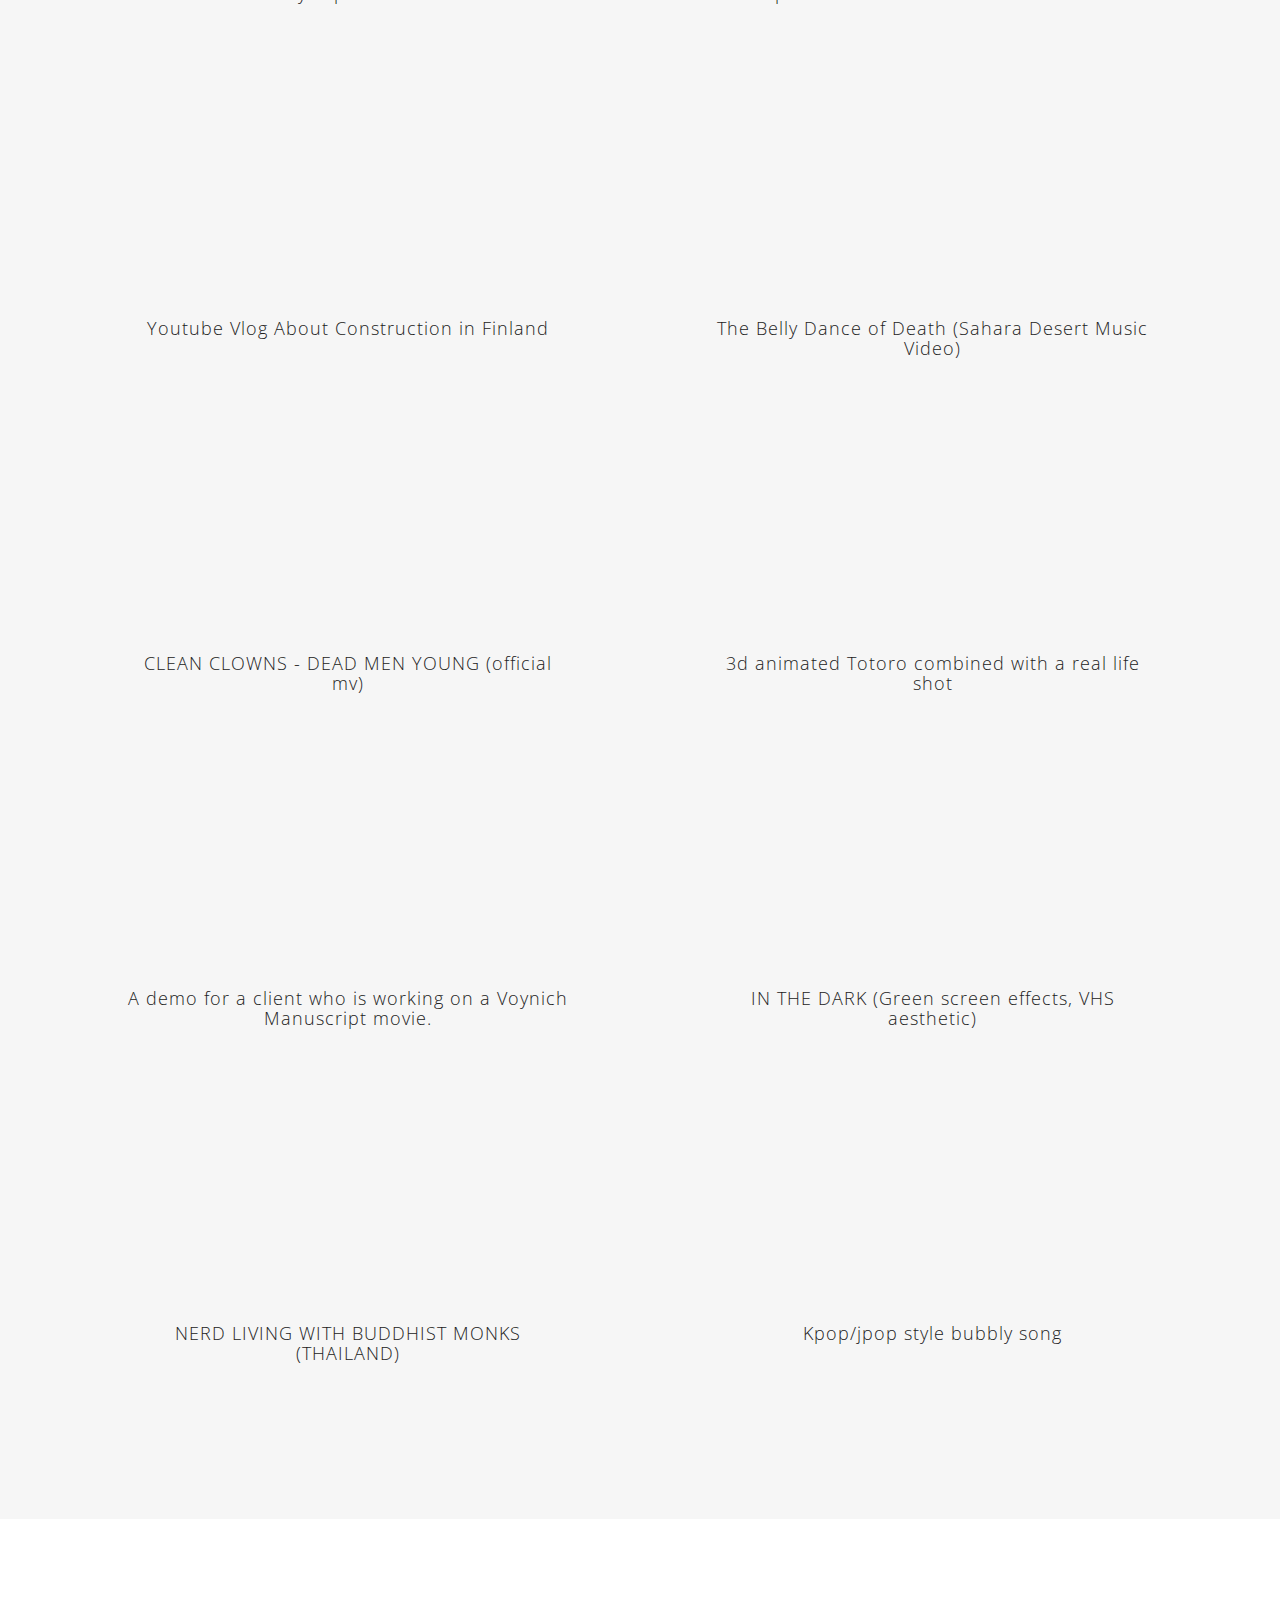
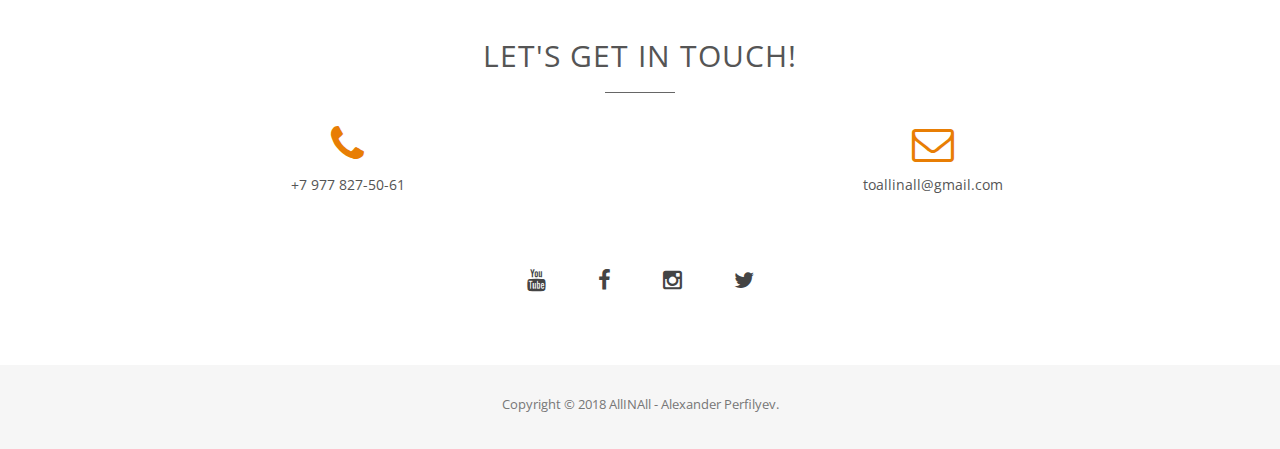
==== commit 10547e23: "portf_upd; bio_upd" ====
--- a/index.html
+++ b/index.html
@@ -81,9 +81,16 @@
       <div class="col-md-12 text-center"><img src="img/about.jpg" class="img-responsive"></div>
       <div class="col-md-8 col-md-offset-2">
         <div class="about-text">
-          <p>I do: filming, video editing, animation, infographics, After Effects, basic 3D and sound design. I work with Adobe software for video and COCKOS Reaper for audio and Blender for 3D.</p>
-		  <p>Among notable commercial projects I did recently is the DeltaLoop introductory proposal video for the DeltaLoop team from Canada. “...succinct and powerful video” according to CanInfra (national innovation competition facilitated by BCG and Brookfield).</p>
-		  <p>And a youtube vlog about construction expo in Finland for russian writer/businessman Sergey Domogatsky. While the first one serves as a good demonstration of basic video editing and infographics the second one has a lot of After Effects graphics and a more modern dynamic approach.</p>
+          <p>Videographer and animator. I do 2d/3d animation, VFX, and I video edit. I have worked on some corporate projects but mostly that beautiful, cool, and weird stuff you might like to see in your music video or your sci-fi book trailer.</p>  <p>I have experience creating:</p>
+			<ul><li>&#65515; animated music videos</li>
+				<li>&#65515; vector animations for the web</li>
+				<li>&#65515; infographics</li>
+				<li>&#65515; book trailers</li>
+				<li>&#65515; video editing.</li></ul>
+			<p>I don't use templates and I don't buy rigs. I can recreate the style of your favorite childhood anime or create a new and unique aesthetic just for your video.</p>
+			<br>
+			<br>
+			<h2>AllINAll</h2>
           <a href="#portfolio" class="btn btn-default btn-lg page-scroll">My Portfolio</a> </div>
       </div>
     </div>
@@ -109,8 +116,26 @@
       </ul>
       <div class="clearfix"></div>
     </div>
-	  <div class="row">
+	  <div class="row portfolio-box">
       	<div class="portfolio-items">
+			<div class="col-sm-6 video_prod animation">
+				<div class="portfolio-item">
+					<div class="hover-bg"><iframe width="100%" height="100%" src="https://www.youtube.com/embed/hBDia11kTIo?rel=0&amp;showinfo=0" frameborder="0" allow="autoplay; encrypted-media" allowfullscreen data-lightbox-gallery="gallery1"></iframe>
+					</div>
+					<div class="hover-text">
+                		<h4>Animated Music Video (Cartoon Network's Samurai Jack style)</h4>
+              		</div>
+				</div>
+        </div>
+			<div class="col-sm-6 video_prod animation">
+				<div class="portfolio-item">
+					<div class="hover-bg"><iframe width="100%" height="100%" src="https://www.youtube.com/embed/6hS-cAfmqaQ?rel=0&amp;showinfo=0" frameborder="0" allow="autoplay; encrypted-media" allowfullscreen data-lightbox-gallery="gallery1"></iframe>
+					</div>
+					<div class="hover-text">
+                		<h4>E. - Wakanda</h4>
+              		</div>
+				</div>
+        </div>
 			<div class="col-sm-6 video_prod">
 				<div class="portfolio-item">
 					<div class="hover-bg"><iframe width="100%" height="100%" src="https://www.youtube.com/embed/AjtLCSyu7d0?rel=0&amp;showinfo=0" frameborder="0" allow="autoplay; encrypted-media" allowfullscreen data-lightbox-gallery="gallery1"></iframe>
--- a/css/style.css
+++ b/css/style.css
@@ -270,6 +270,19 @@
 	-webkit-transition-property: -webkit-transform, opacity;
 	-moz-transition-property: -moz-transform, opacity;
 	transition-property: transform, opacity;
+}
+#lottie{
+            background-color:#fff;
+            width:100%;
+            height:100%;
+            display:block;
+            overflow: hidden;
+            transform: translate3d(0,0,0);
+            text-align: center;
+            opacity: 1;
+        }
+.portfolio-items {
+	padding-top: 10px;
 }
 .portfolio-item {
 	max-width: 100%;
